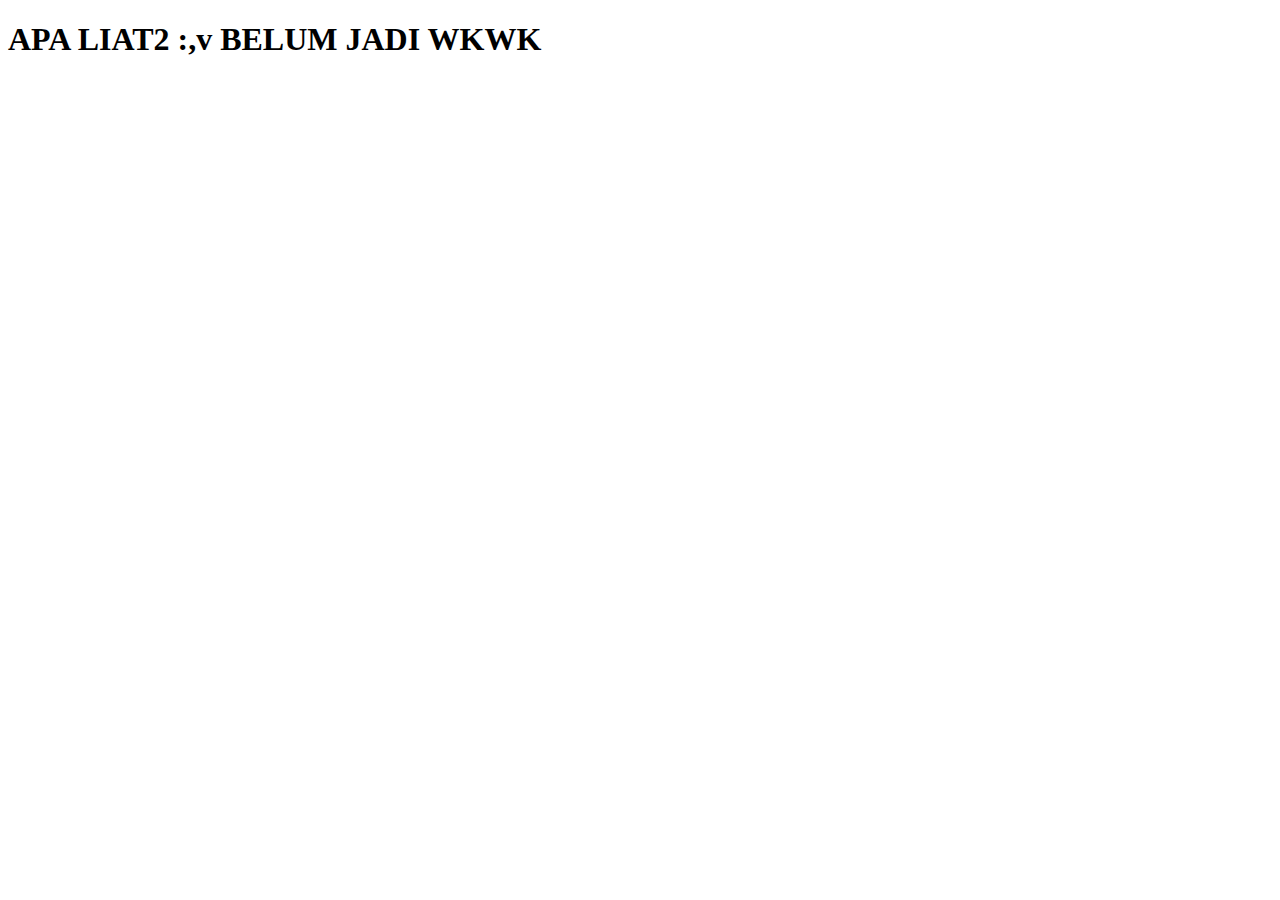
==== konten/about.html @ b5b62a23 "personal web saya" ====
<!DOCTYPE html>
<html lang="en">
  <head>
    <meta charset="UTF-8" />
    <meta http-equiv="X-UA-Compatible" content="IE=edge" />
    <meta name="viewport" content="width=device-width, initial-scale=1.0" />
    <title>About Me</title>
  </head>
  <body>
    <h1>APA LIAT2 :,v BELUM JADI WKWK</h1>
  </body>
</html>
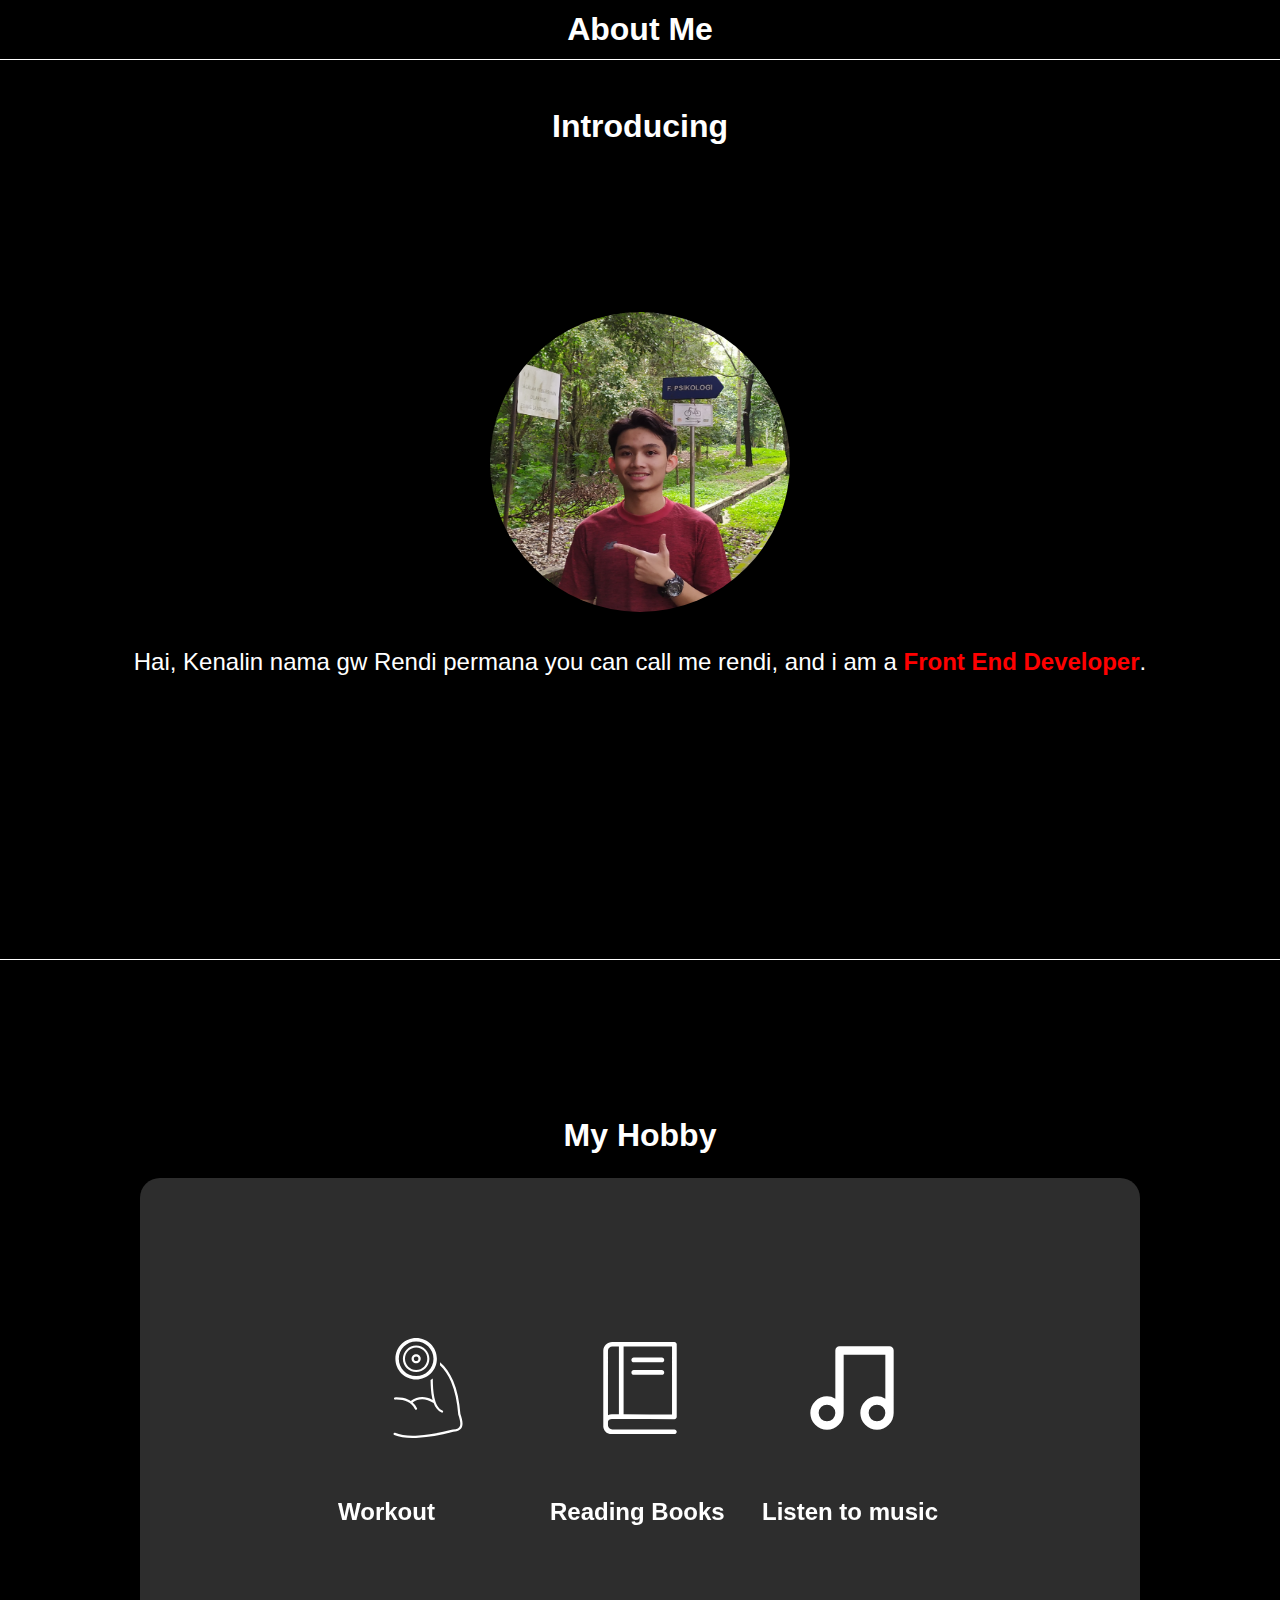
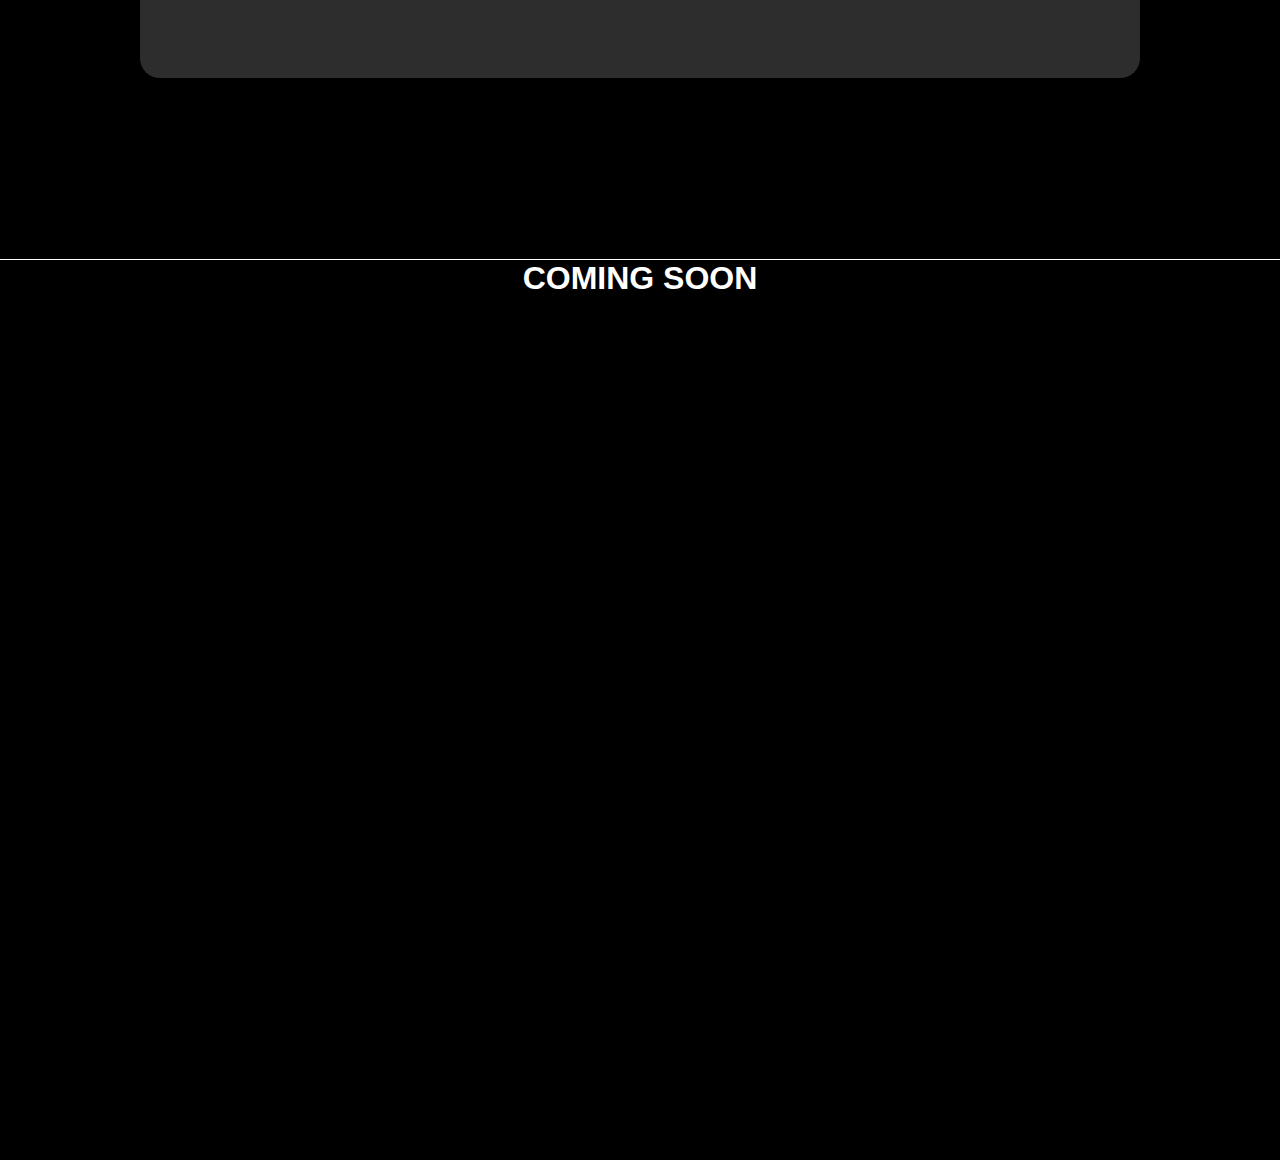
==== commit 6e43199f: "penambahan about" ====
--- a/konten/about.html
+++ b/konten/about.html
@@ -5,8 +5,64 @@
     <meta http-equiv="X-UA-Compatible" content="IE=edge" />
     <meta name="viewport" content="width=device-width, initial-scale=1.0" />
     <title>About Me</title>
+    <link rel="stylesheet" href="konten.css/about.css">
+    <link rel="icon" href="konten.css/logo.png" />
   </head>
   <body>
-    <h1>APA LIAT2 :,v BELUM JADI WKWK</h1>
+    <header>
+      <h1>About Me</h2>
+    </header>
+  
+    <!-- Section introducing start -->
+     <section>
+         <div class="introducing">
+          <h1>Introducing</h1>
+          <div class="foto">
+            <img src="project-pic/picprofil.jpg">
+          </div>
+          <p>Hai, Kenalin nama gw Rendi permana you can call me rendi, and i am a <span>Front End Developer</span>.</p>
+         </div>
+     </section>
+    <!-- Section introducing end -->
+
+    <!-- Section hobby start -->
+<section>
+  <div class="hobby">
+        <h1>My Hobby</h1>
+    <div class="box-hobby">
+     <div class="isi-hobby">
+        <?xml version="1.0" encoding="utf-8"?>
+        <!-- Uploaded to: SVG Repo, www.svgrepo.com, Generator: SVG Repo Mixer Tools -->
+        <svg fill="#fff" width="100px" height="100px" viewBox="-19.02 0 122.88 122.88" version="1.1" id="Layer_1" xmlns="http://www.w3.org/2000/svg" xmlns:xlink="http://www.w3.org/1999/xlink"  style="enable-background:new 0 0 84.84 122.88" xml:space="preserve">
+        <g>
+        <path d="M60.21,89.08c0.7,0.3,1.03,1.11,0.73,1.82c-0.3,0.7-1.11,1.03-1.82,0.73c-4.63-1.98-7.74-6.1-9.8-11.7 c-4.91-3.04-9.55-4.56-13.93-4.61c-4.16-0.05-8.12,1.23-11.89,3.81c2.2,1.91,4.01,4.28,5.39,7.12c0.34,0.69,0.05,1.52-0.64,1.86 c-0.69,0.34-1.52,0.05-1.86-0.64c-2.04-4.2-5.12-7.2-9.14-9.11c-4.11-1.96-9.24-2.8-15.27-2.63c-0.76,0.02-1.4-0.58-1.42-1.35 c-0.02-0.77,0.58-1.4,1.35-1.42c6.48-0.18,12.02,0.74,16.53,2.89c0.96,0.46,1.87,0.97,2.74,1.53c4.47-3.26,9.22-4.88,14.23-4.83 c4.08,0.05,8.31,1.21,12.7,3.5c-0.21-0.8-0.4-1.61-0.58-2.45c-1.34-6.35-1.85-13.91-1.96-22.05c0.96-0.57,1.88-1.21,2.75-1.9 c0.05,8.69,0.52,16.75,1.93,23.39C51.93,80.98,54.94,86.82,60.21,89.08L60.21,89.08L60.21,89.08z M27.85,19.88 c1.55,0,2.96,0.63,3.97,1.65c1.02,1.02,1.65,2.42,1.65,3.97c0,1.55-0.63,2.96-1.65,3.97c-1.02,1.02-2.42,1.65-3.97,1.65 c-1.55,0-2.96-0.63-3.97-1.65c-1.02-1.02-1.65-2.42-1.65-3.97c0-1.55,0.63-2.96,1.65-3.97C24.89,20.51,26.3,19.88,27.85,19.88 L27.85,19.88z M27.85,9.21c4.5,0,8.57,1.82,11.52,4.77c2.95,2.95,4.77,7.02,4.77,11.52c0,4.5-1.82,8.57-4.77,11.52 c-2.95,2.95-7.02,4.77-11.52,4.77s-8.57-1.82-11.52-4.77c-2.95-2.95-4.77-7.02-4.77-11.52c0-4.5,1.82-8.57,4.77-11.52 S23.35,9.21,27.85,9.21L27.85,9.21z M37.53,15.82c-2.48-2.48-5.9-4.01-9.68-4.01c-3.78,0-7.2,1.53-9.68,4.01 c-2.48,2.48-4.01,5.9-4.01,9.68c0,3.78,1.53,7.2,4.01,9.68c2.48,2.48,5.9,4.01,9.68,4.01c3.78,0,7.2-1.53,9.68-4.01 c2.48-2.48,4.01-5.9,4.01-9.68C41.54,21.72,40.01,18.3,37.53,15.82L37.53,15.82z M27.85,0c14.08,0,25.5,11.42,25.5,25.5 c0,14.08-11.42,25.5-25.5,25.5S2.35,39.59,2.35,25.5c0-7.04,2.86-13.42,7.47-18.03C14.43,2.85,20.81,0,27.85,0L27.85,0z M49.16,25.5c0-11.77-9.54-21.31-21.31-21.31c-5.88,0-11.21,2.38-15.07,6.24c-3.86,3.86-6.24,9.18-6.24,15.07 c0,11.77,9.54,21.31,21.31,21.31S49.16,37.27,49.16,25.5L49.16,25.5z M29.85,23.5c-0.51-0.51-1.22-0.83-2-0.83s-1.49,0.32-2,0.83 c-0.51,0.51-0.83,1.22-0.83,2c0,0.78,0.32,1.49,0.83,2c0.51,0.51,1.22,0.83,2,0.83s1.49-0.32,2-0.83c0.51-0.51,0.83-1.22,0.83-2 C30.68,24.72,30.37,24.01,29.85,23.5L29.85,23.5z M57.19,29.9c6.92,5.86,12.21,13.55,16.14,22.76c4.89,11.46,7.69,25.25,8.94,40.75 c2.2,6.3,3.22,11.4,2.15,15.12c-1.16,4.03-4.5,6.35-10.99,6.72c-16.08,4.09-30.36,6.65-42.5,7.4c-12.28,0.76-22.41-0.33-30.06-3.54 c-0.71-0.29-1.04-1.11-0.75-1.81c0.29-0.71,1.11-1.04,1.81-0.75c7.26,3.04,16.97,4.07,28.84,3.33c11.97-0.74,26.11-3.28,42.09-7.35 l0,0c0.09-0.02,0.18-0.04,0.28-0.04c5.19-0.26,7.8-1.9,8.62-4.72c0.89-3.11-0.09-7.71-2.13-13.53c-0.06-0.14-0.1-0.29-0.11-0.44 c-1.22-15.28-3.95-28.85-8.74-40.05c-3.43-8.04-7.92-14.86-13.67-20.22c0.08-0.78,0.12-1.57,0.12-2.38 C57.22,30.73,57.21,30.31,57.19,29.9L57.19,29.9z"/>
+        </g>
+        </svg>
+        <p>Workout</p>
+     </div>
+
+     <div class="isi-hobby">
+        <?xml version="1.0" encoding="utf-8"?>
+        <!-- Uploaded to: SVG Repo, www.svgrepo.com, Generator: SVG Repo Mixer Tools -->
+        <svg fill="#fff" width="100px" height="100px" viewBox="0 0 32 32" version="1.1" xmlns="http://www.w3.org/2000/svg">
+        <title>book</title>
+        <path d="M27.75 2c-0-0.414-0.336-0.75-0.75-0.75h-19.8c-0.028-0.001-0.061-0.002-0.094-0.002-1.541 0-2.797 1.22-2.856 2.746l-0 0.005v24.389c0.113 1.331 1.221 2.367 2.572 2.367 0.063 0 0.125-0.002 0.187-0.007l-0.008 0h20c0.414 0 0.75-0.336 0.75-0.75s-0.336-0.75-0.75-0.75v0h-19.8c-0.023 0.001-0.050 0.002-0.077 0.002-0.717 0-1.306-0.547-1.373-1.247l-0-0.006v-1.223c0-0.459 0.584-0.861 1.248-0.861l20.002 0.057c0 0 0.001 0 0.001 0 0.207 0 0.394-0.084 0.529-0.22l0-0c0.017-0.017 0.025-0.041 0.040-0.060 0.047-0.051 0.087-0.11 0.118-0.173l0.002-0.004c0.016-0.049 0.029-0.105 0.034-0.164l0-0.003c0.011-0.035 0.020-0.077 0.025-0.121l0-0.003v-0.002zM26.25 24.471l-15.5-0.044v-21.677h15.5zM5.75 24.686v-20.686c0.067-0.705 0.657-1.252 1.374-1.252 0.027 0 0.054 0.001 0.080 0.002l-0.004-0h2.050v21.672l-2.25-0.006c-0.453 0.002-0.883 0.101-1.269 0.278l0.019-0.008zM14 7.75h9c0.414 0 0.75-0.336 0.75-0.75s-0.336-0.75-0.75-0.75v0h-9c-0.414 0-0.75 0.336-0.75 0.75s0.336 0.75 0.75 0.75v0zM23 10.25h-9c-0.414 0-0.75 0.336-0.75 0.75s0.336 0.75 0.75 0.75v0h9c0.414 0 0.75-0.336 0.75-0.75s-0.336-0.75-0.75-0.75v0z"></path>
+        </svg>
+        <p>Reading Books</p>
+     </div>
+
+     <div class="isi-hobby">
+        <?xml version="1.0" encoding="utf-8"?><!-- Uploaded to: SVG Repo, www.svgrepo.com, Generator: SVG Repo Mixer Tools -->
+        <svg fill="#fff" width="100px" height="100px" viewBox="0 0 24 24" xmlns="http://www.w3.org/2000/svg"><path d="M22,18V3a1,1,0,0,0-1-1H9A1,1,0,0,0,8,3V14.556A3.959,3.959,0,0,0,6,14a4,4,0,1,0,4,4V4H20V14.556A3.959,3.959,0,0,0,18,14a4,4,0,1,0,4,4ZM6,20a2,2,0,1,1,2-2A2,2,0,0,1,6,20Zm10-2a2,2,0,1,1,2,2A2,2,0,0,1,16,18Z"/></svg>
+        <p>Listen to music</p>
+     </div>
+    </div>
+  </div>
+</section>
+
+     <section>
+         <div class="skills">
+         <h1>COMING SOON</h1>
+     </section>
   </body>
 </html>
--- a/konten/konten.css/about.css
+++ b/konten/konten.css/about.css
@@ -0,0 +1,161 @@
+* {
+  margin: 0;
+  padding: 0;
+  font-family: poppins, sans-serif;
+  box-sizing: border-box;
+}
+
+body {
+  font-family: poppins, sans-serif;
+}
+
+header {
+  width: 100%;
+  height: 60px;
+  display: flex;
+  justify-content: center;
+  align-items: center;
+  background-color: #000;
+  border-bottom: 1px solid #fff;
+}
+
+header h1 {
+  color: #fff;
+}
+
+/* introducing start */
+section .introducing {
+  background-color: #000;
+  width: 100%;
+  min-height: 100vh;
+  display: flex;
+  justify-content: center;
+  align-items: center;
+  color: #fff;
+  flex-direction: column;
+  border-bottom: 1px solid #fff;
+}
+
+section .introducing h1 {
+  position: absolute;
+  top: 12%;
+  font-size: 2rem;
+  font-weight: bold;
+}
+
+section .introducing img {
+  width: 300px;
+  height: 300px;
+  border-radius: 50%;
+}
+
+section .introducing p {
+  font-size: 1.5rem;
+  font-weight: 500;
+  padding: 2rem;
+}
+
+section .introducing p span {
+  color: red;
+  font-weight: bold;
+}
+/* introducing end */
+
+/* hobby start */
+section .hobby {
+  background-color: #000;
+  width: 100%;
+  min-height: 100vh;
+  display: flex;
+  justify-content: center;
+  align-items: center;
+  flex-direction: column;
+  color: #fff;
+  border-bottom: 1px solid #fff;
+}
+
+section .hobby h1 {
+  position: relative;
+  bottom: 1.5rem;
+  font-size: 2rem;
+  font-weight: bold;
+}
+
+section .hobby .box-hobby {
+  width: 1000px;
+  height: 500px;
+  background: rgb(150, 150, 150, 0.3);
+  backdrop-filter: blur(5px);
+  border-radius: 20px;
+  display: flex;
+  justify-content: center;
+  align-items: center;
+}
+
+section .hobby .box-hobby svg {
+  color: #fff;
+  margin: 3.5rem;
+}
+
+section .hobby .box-hobby p {
+  font-size: 1.5rem;
+  font-weight: bold;
+  margin-left: 1rem;
+  margin-bottom: 3rem;
+}
+
+/* hobby end */
+
+/* skill start */
+section .skills {
+  background-color: #000;
+  width: 100%;
+  min-height: 100vh;
+  display: flex;
+  justify-content: center;
+  color: #fff;
+}
+/* skill end */
+
+/* media kueri */
+@media (max-width: 768px) {
+  html {
+    font-size: 75%;
+  }
+  /* introducing start */
+
+  section .introducing h1 {
+    padding-top: 1rem;
+  }
+  section .introducing .foto img {
+    width: 200px;
+    height: 200px;
+  }
+  /* introducing end */
+
+  /* hobby start */
+
+  section .hobby .box-hobby {
+    width: 90%;
+    height: 400px;
+    display: flex;
+    justify-content: center;
+    align-items: center;
+    flex-direction: column;
+  }
+
+  section .hobby .isi-hobby {
+    display: flex;
+    align-items: center;
+  }
+
+  section .hobby .box-hobby svg {
+    width: 40px;
+    height: 40px;
+  }
+
+  section .hobby .box-hobby P {
+    margin-top: 2rem;
+  }
+  /* hobby end */
+}
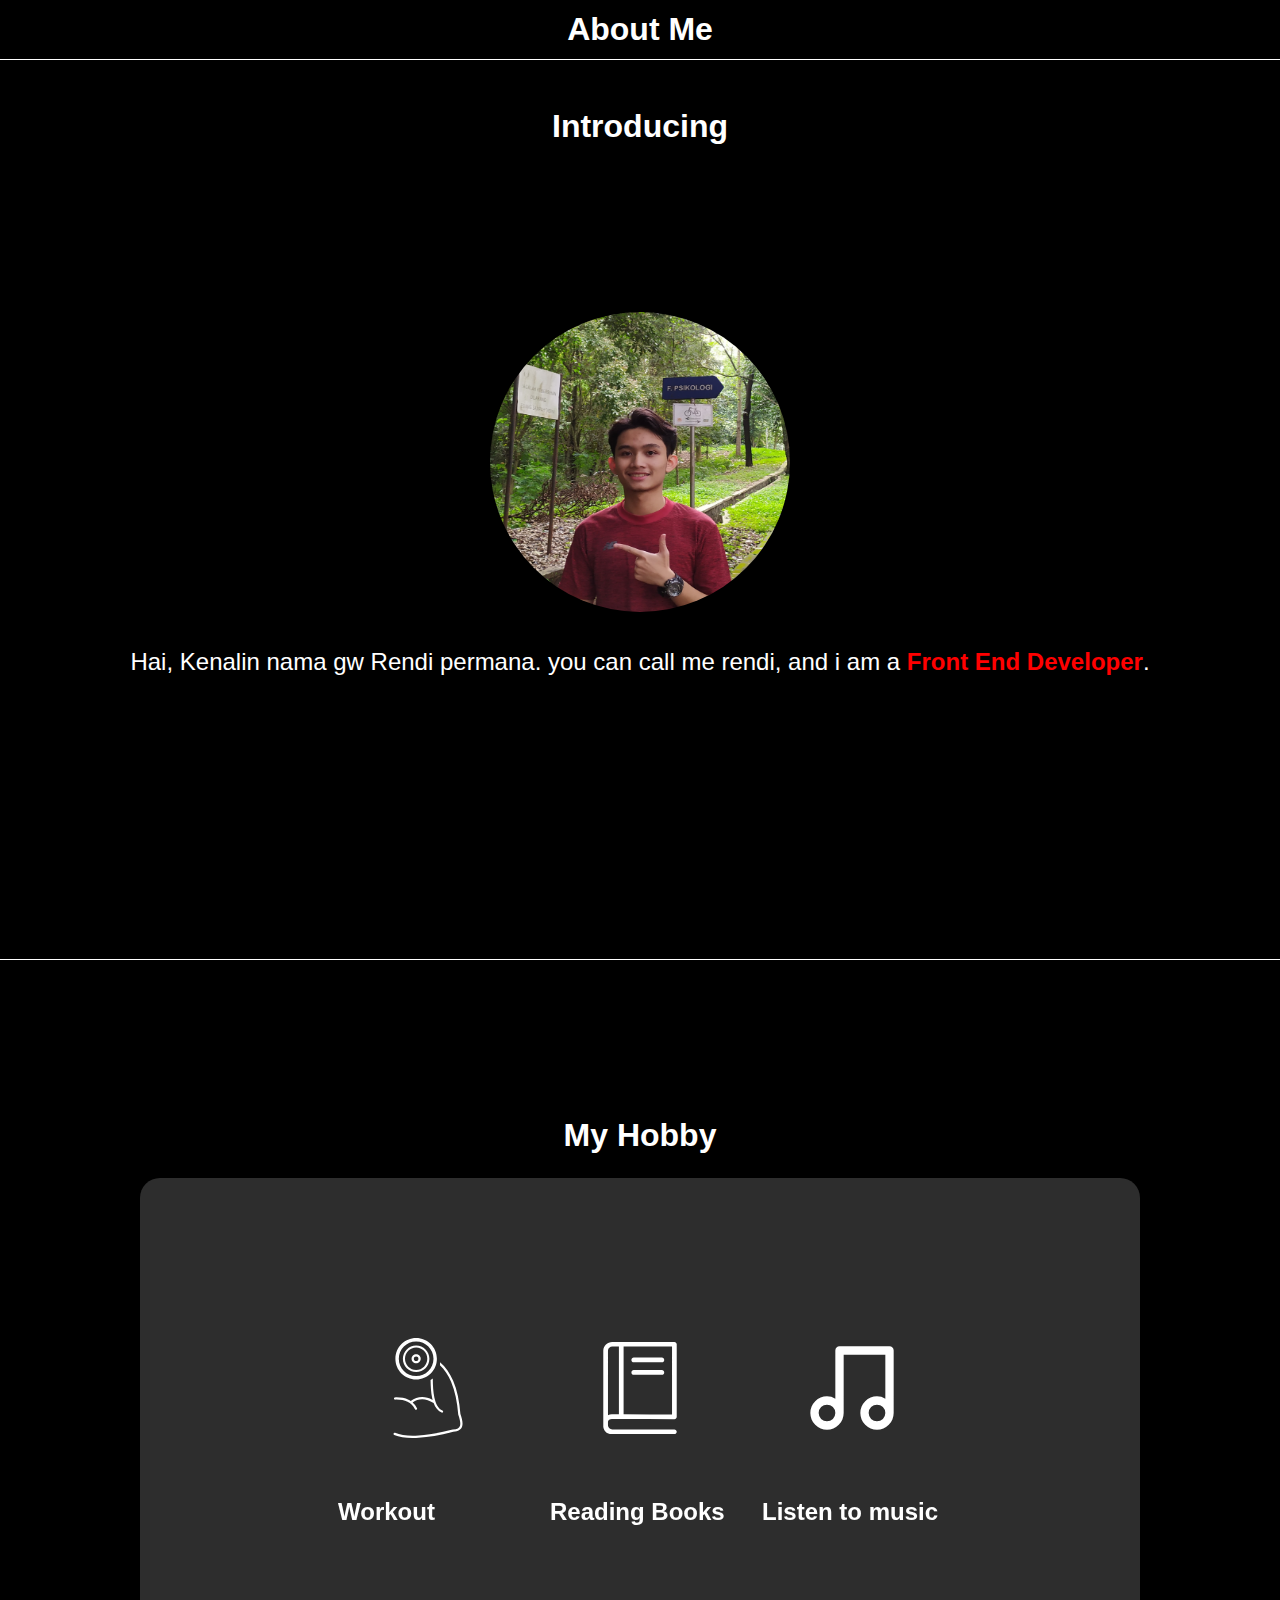
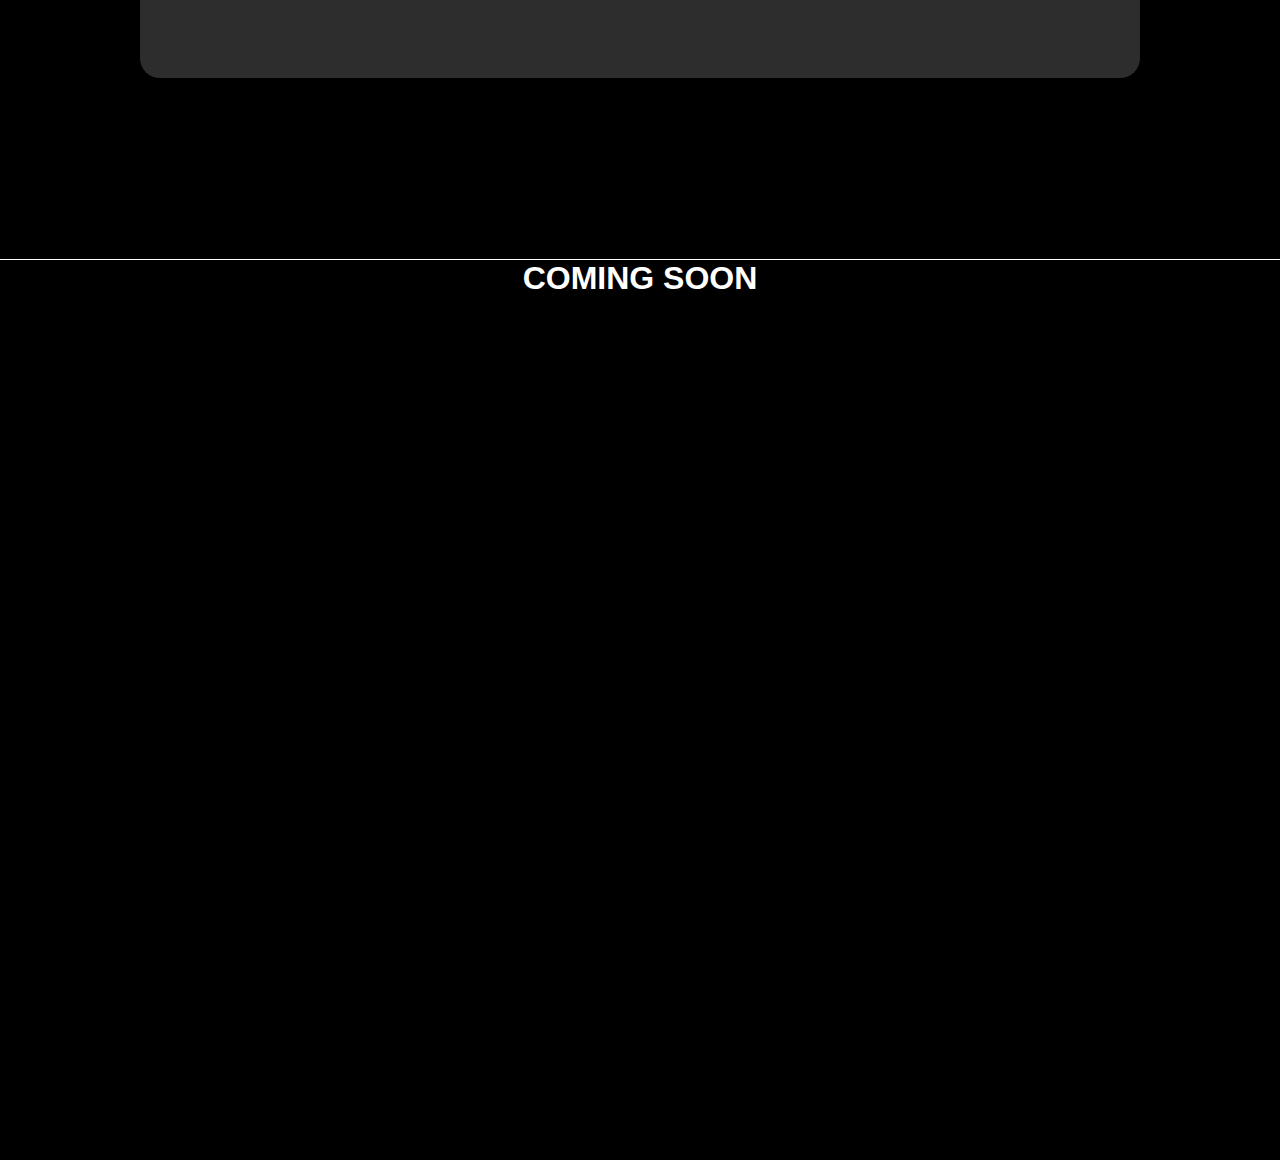
==== commit c9f98470: "perbaikan position" ====
--- a/konten/about.html
+++ b/konten/about.html
@@ -20,7 +20,7 @@
           <div class="foto">
             <img src="project-pic/picprofil.jpg">
           </div>
-          <p>Hai, Kenalin nama gw Rendi permana you can call me rendi, and i am a <span>Front End Developer</span>.</p>
+          <p>Hai, Kenalin nama gw Rendi permana. you can call me rendi, and i am a <span>Front End Developer</span>.</p>
          </div>
      </section>
     <!-- Section introducing end -->
--- a/konten/konten.css/about.css
+++ b/konten/konten.css/about.css
@@ -130,14 +130,20 @@
   section .introducing .foto img {
     width: 200px;
     height: 200px;
+    margin-bottom: 2rem;
   }
   /* introducing end */
 
   /* hobby start */
+  section .hobby h1 {
+    font-size: 2rem;
+    font-weight: bold;
+    margin-bottom: 2rem;
+  }
 
   section .hobby .box-hobby {
     width: 90%;
-    height: 400px;
+    height: 450px;
     display: flex;
     justify-content: center;
     align-items: center;
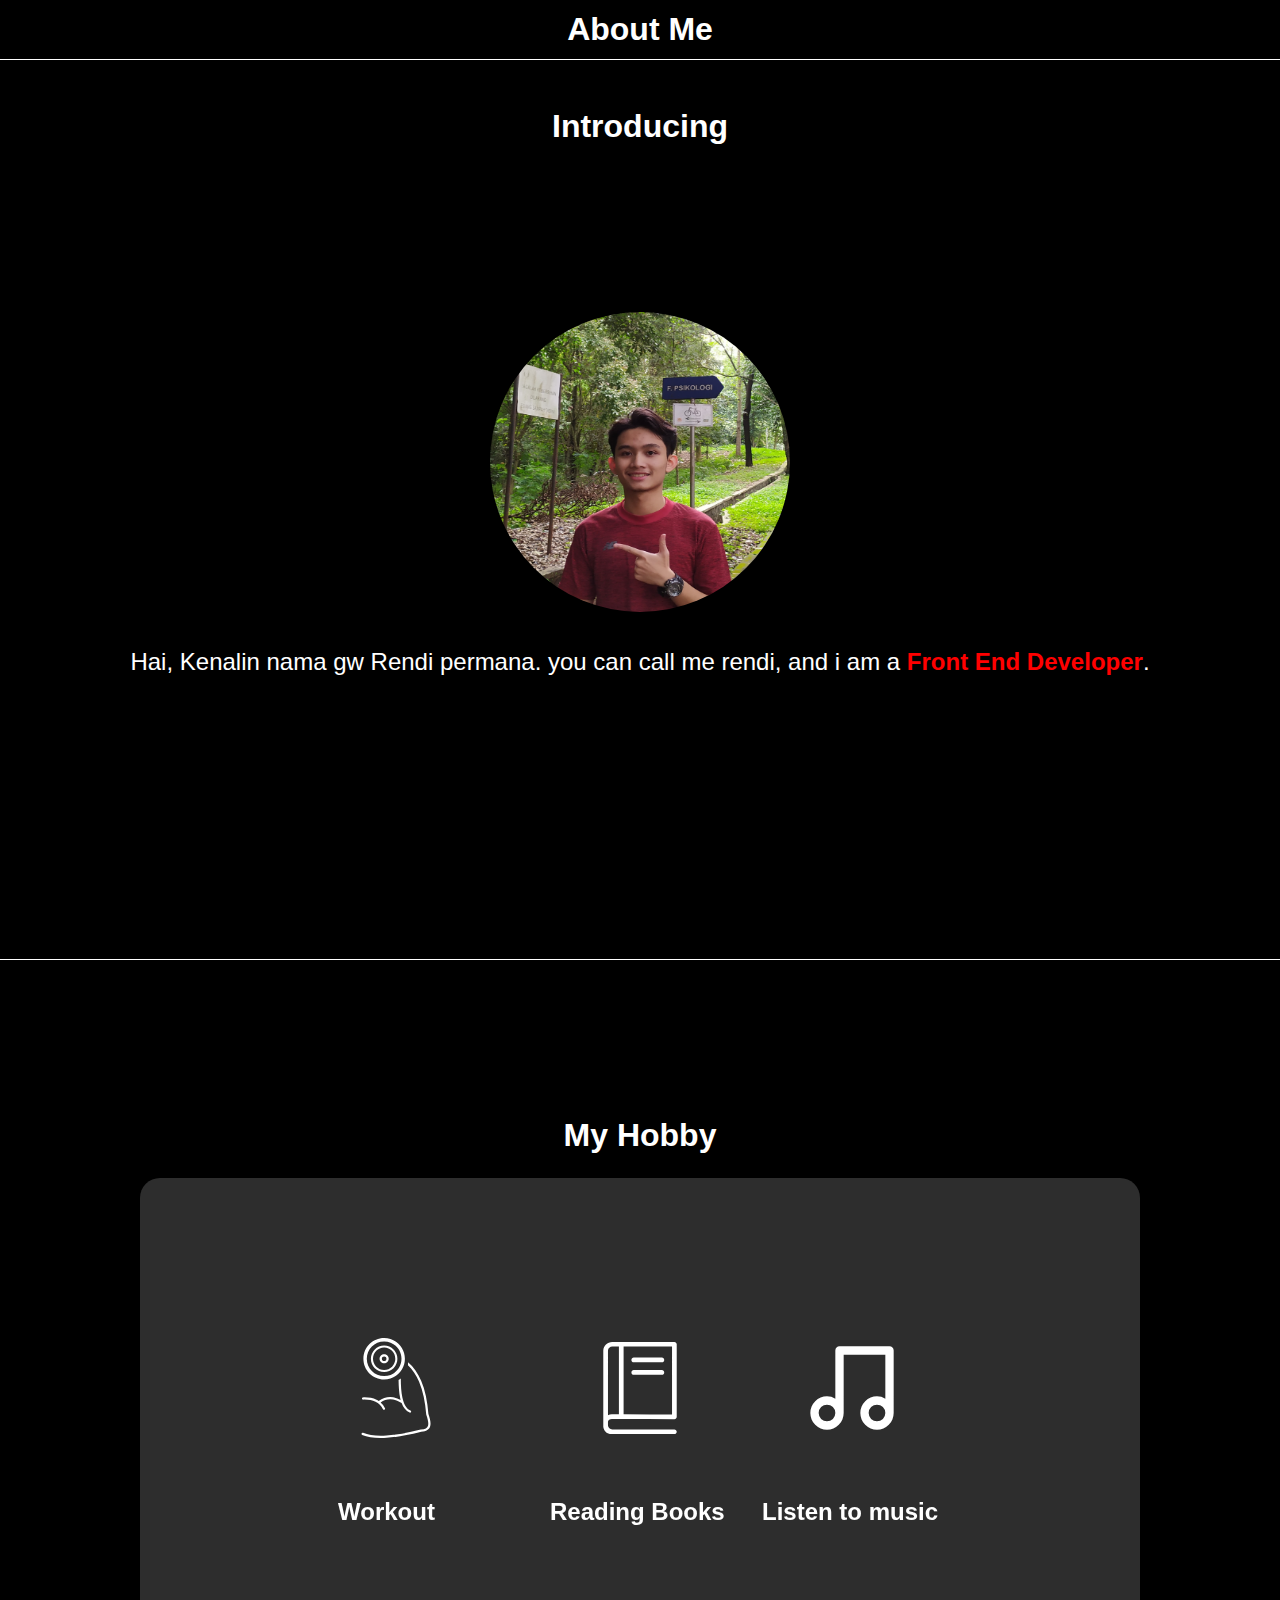
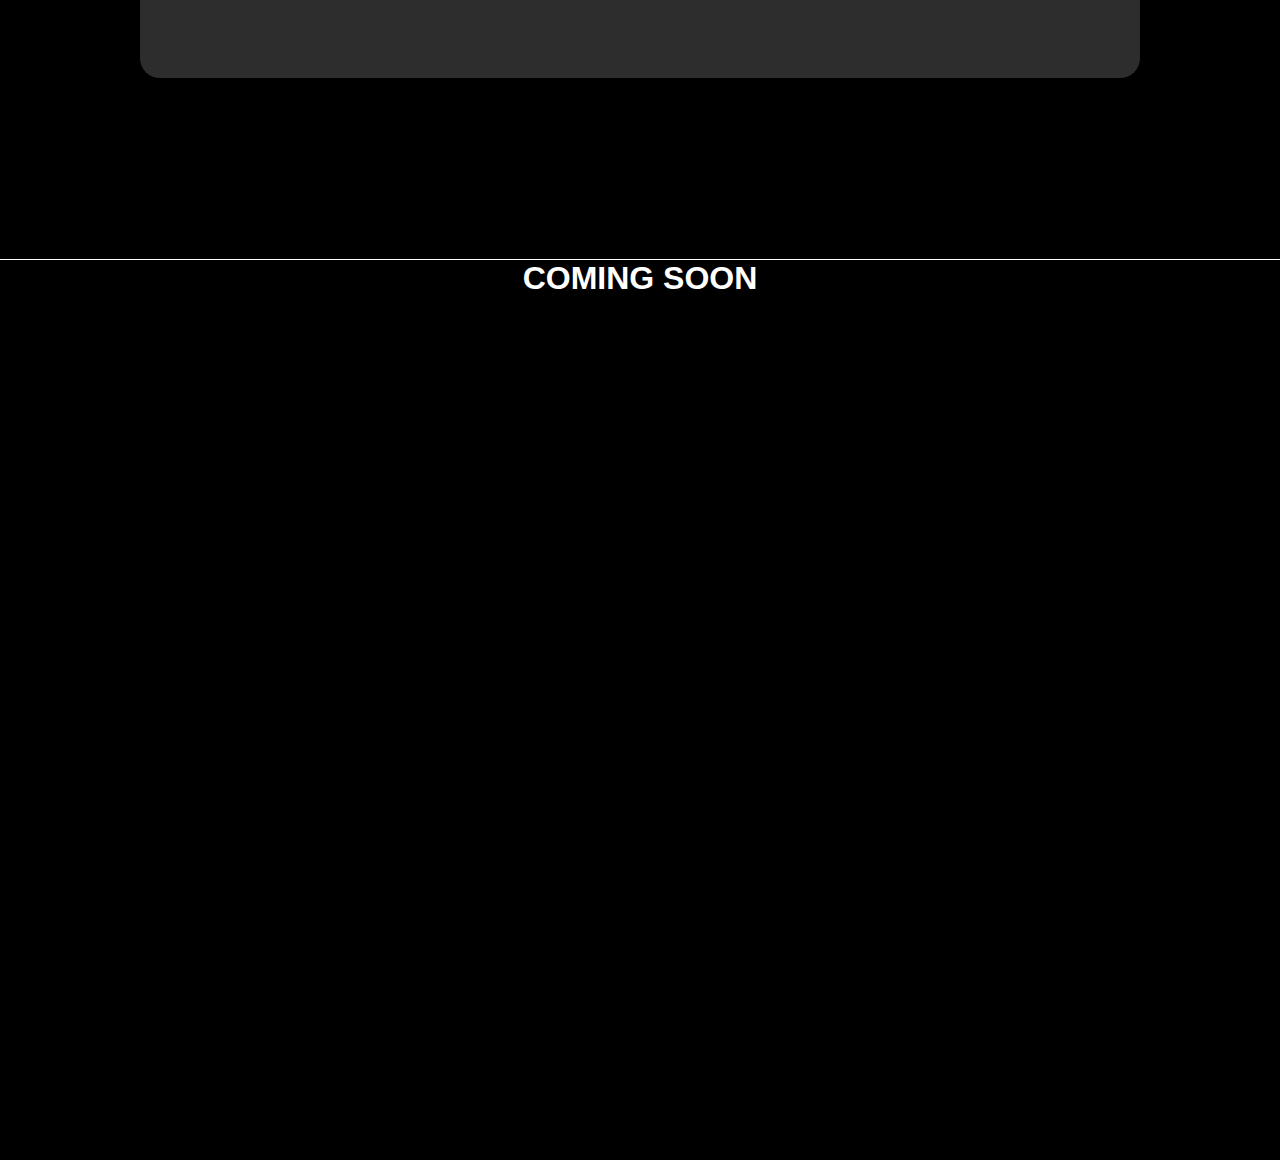
==== commit 6a7fd5bc: "perbaikan posisi icon" ====
--- a/konten/about.html
+++ b/konten/about.html
@@ -33,7 +33,7 @@
      <div class="isi-hobby">
         <?xml version="1.0" encoding="utf-8"?>
         <!-- Uploaded to: SVG Repo, www.svgrepo.com, Generator: SVG Repo Mixer Tools -->
-        <svg fill="#fff" width="100px" height="100px" viewBox="-19.02 0 122.88 122.88" version="1.1" id="Layer_1" xmlns="http://www.w3.org/2000/svg" xmlns:xlink="http://www.w3.org/1999/xlink"  style="enable-background:new 0 0 84.84 122.88" xml:space="preserve">
+        <svg fill="#fff" width="100px" height="100px" viewBox="-19.02 0 122.88 122.88" version="1.1" class="wo" id="Layer_1" xmlns="http://www.w3.org/2000/svg" xmlns:xlink="http://www.w3.org/1999/xlink"  style="enable-background:new 0 0 84.84 122.88" xml:space="preserve">
         <g>
         <path d="M60.21,89.08c0.7,0.3,1.03,1.11,0.73,1.82c-0.3,0.7-1.11,1.03-1.82,0.73c-4.63-1.98-7.74-6.1-9.8-11.7 c-4.91-3.04-9.55-4.56-13.93-4.61c-4.16-0.05-8.12,1.23-11.89,3.81c2.2,1.91,4.01,4.28,5.39,7.12c0.34,0.69,0.05,1.52-0.64,1.86 c-0.69,0.34-1.52,0.05-1.86-0.64c-2.04-4.2-5.12-7.2-9.14-9.11c-4.11-1.96-9.24-2.8-15.27-2.63c-0.76,0.02-1.4-0.58-1.42-1.35 c-0.02-0.77,0.58-1.4,1.35-1.42c6.48-0.18,12.02,0.74,16.53,2.89c0.96,0.46,1.87,0.97,2.74,1.53c4.47-3.26,9.22-4.88,14.23-4.83 c4.08,0.05,8.31,1.21,12.7,3.5c-0.21-0.8-0.4-1.61-0.58-2.45c-1.34-6.35-1.85-13.91-1.96-22.05c0.96-0.57,1.88-1.21,2.75-1.9 c0.05,8.69,0.52,16.75,1.93,23.39C51.93,80.98,54.94,86.82,60.21,89.08L60.21,89.08L60.21,89.08z M27.85,19.88 c1.55,0,2.96,0.63,3.97,1.65c1.02,1.02,1.65,2.42,1.65,3.97c0,1.55-0.63,2.96-1.65,3.97c-1.02,1.02-2.42,1.65-3.97,1.65 c-1.55,0-2.96-0.63-3.97-1.65c-1.02-1.02-1.65-2.42-1.65-3.97c0-1.55,0.63-2.96,1.65-3.97C24.89,20.51,26.3,19.88,27.85,19.88 L27.85,19.88z M27.85,9.21c4.5,0,8.57,1.82,11.52,4.77c2.95,2.95,4.77,7.02,4.77,11.52c0,4.5-1.82,8.57-4.77,11.52 c-2.95,2.95-7.02,4.77-11.52,4.77s-8.57-1.82-11.52-4.77c-2.95-2.95-4.77-7.02-4.77-11.52c0-4.5,1.82-8.57,4.77-11.52 S23.35,9.21,27.85,9.21L27.85,9.21z M37.53,15.82c-2.48-2.48-5.9-4.01-9.68-4.01c-3.78,0-7.2,1.53-9.68,4.01 c-2.48,2.48-4.01,5.9-4.01,9.68c0,3.78,1.53,7.2,4.01,9.68c2.48,2.48,5.9,4.01,9.68,4.01c3.78,0,7.2-1.53,9.68-4.01 c2.48-2.48,4.01-5.9,4.01-9.68C41.54,21.72,40.01,18.3,37.53,15.82L37.53,15.82z M27.85,0c14.08,0,25.5,11.42,25.5,25.5 c0,14.08-11.42,25.5-25.5,25.5S2.35,39.59,2.35,25.5c0-7.04,2.86-13.42,7.47-18.03C14.43,2.85,20.81,0,27.85,0L27.85,0z M49.16,25.5c0-11.77-9.54-21.31-21.31-21.31c-5.88,0-11.21,2.38-15.07,6.24c-3.86,3.86-6.24,9.18-6.24,15.07 c0,11.77,9.54,21.31,21.31,21.31S49.16,37.27,49.16,25.5L49.16,25.5z M29.85,23.5c-0.51-0.51-1.22-0.83-2-0.83s-1.49,0.32-2,0.83 c-0.51,0.51-0.83,1.22-0.83,2c0,0.78,0.32,1.49,0.83,2c0.51,0.51,1.22,0.83,2,0.83s1.49-0.32,2-0.83c0.51-0.51,0.83-1.22,0.83-2 C30.68,24.72,30.37,24.01,29.85,23.5L29.85,23.5z M57.19,29.9c6.92,5.86,12.21,13.55,16.14,22.76c4.89,11.46,7.69,25.25,8.94,40.75 c2.2,6.3,3.22,11.4,2.15,15.12c-1.16,4.03-4.5,6.35-10.99,6.72c-16.08,4.09-30.36,6.65-42.5,7.4c-12.28,0.76-22.41-0.33-30.06-3.54 c-0.71-0.29-1.04-1.11-0.75-1.81c0.29-0.71,1.11-1.04,1.81-0.75c7.26,3.04,16.97,4.07,28.84,3.33c11.97-0.74,26.11-3.28,42.09-7.35 l0,0c0.09-0.02,0.18-0.04,0.28-0.04c5.19-0.26,7.8-1.9,8.62-4.72c0.89-3.11-0.09-7.71-2.13-13.53c-0.06-0.14-0.1-0.29-0.11-0.44 c-1.22-15.28-3.95-28.85-8.74-40.05c-3.43-8.04-7.92-14.86-13.67-20.22c0.08-0.78,0.12-1.57,0.12-2.38 C57.22,30.73,57.21,30.31,57.19,29.9L57.19,29.9z"/>
         </g>
--- a/konten/konten.css/about.css
+++ b/konten/konten.css/about.css
@@ -47,6 +47,26 @@
   width: 300px;
   height: 300px;
   border-radius: 50%;
+  position: relative;
+  animation-name: geserdikit;
+  animation-duration: 4s;
+  animation-delay: 1s;
+  animation-timing-function: ease;
+}
+
+@keyframes geserdikit {
+  0% {
+    left: 0px;
+  }
+  25% {
+    left: 0px;
+  }
+  50% {
+    left: 55px;
+  }
+  100% {
+    left: 0px;
+  }
 }
 
 section .introducing p {
@@ -95,6 +115,11 @@
 section .hobby .box-hobby svg {
   color: #fff;
   margin: 3.5rem;
+}
+
+.wo {
+  position: relative;
+  right: 2rem;
 }
 
 section .hobby .box-hobby p {
@@ -160,6 +185,11 @@
     height: 40px;
   }
 
+  .wo {
+    position: relative;
+    right: 2rem;
+  }
+
   section .hobby .box-hobby P {
     margin-top: 2rem;
   }
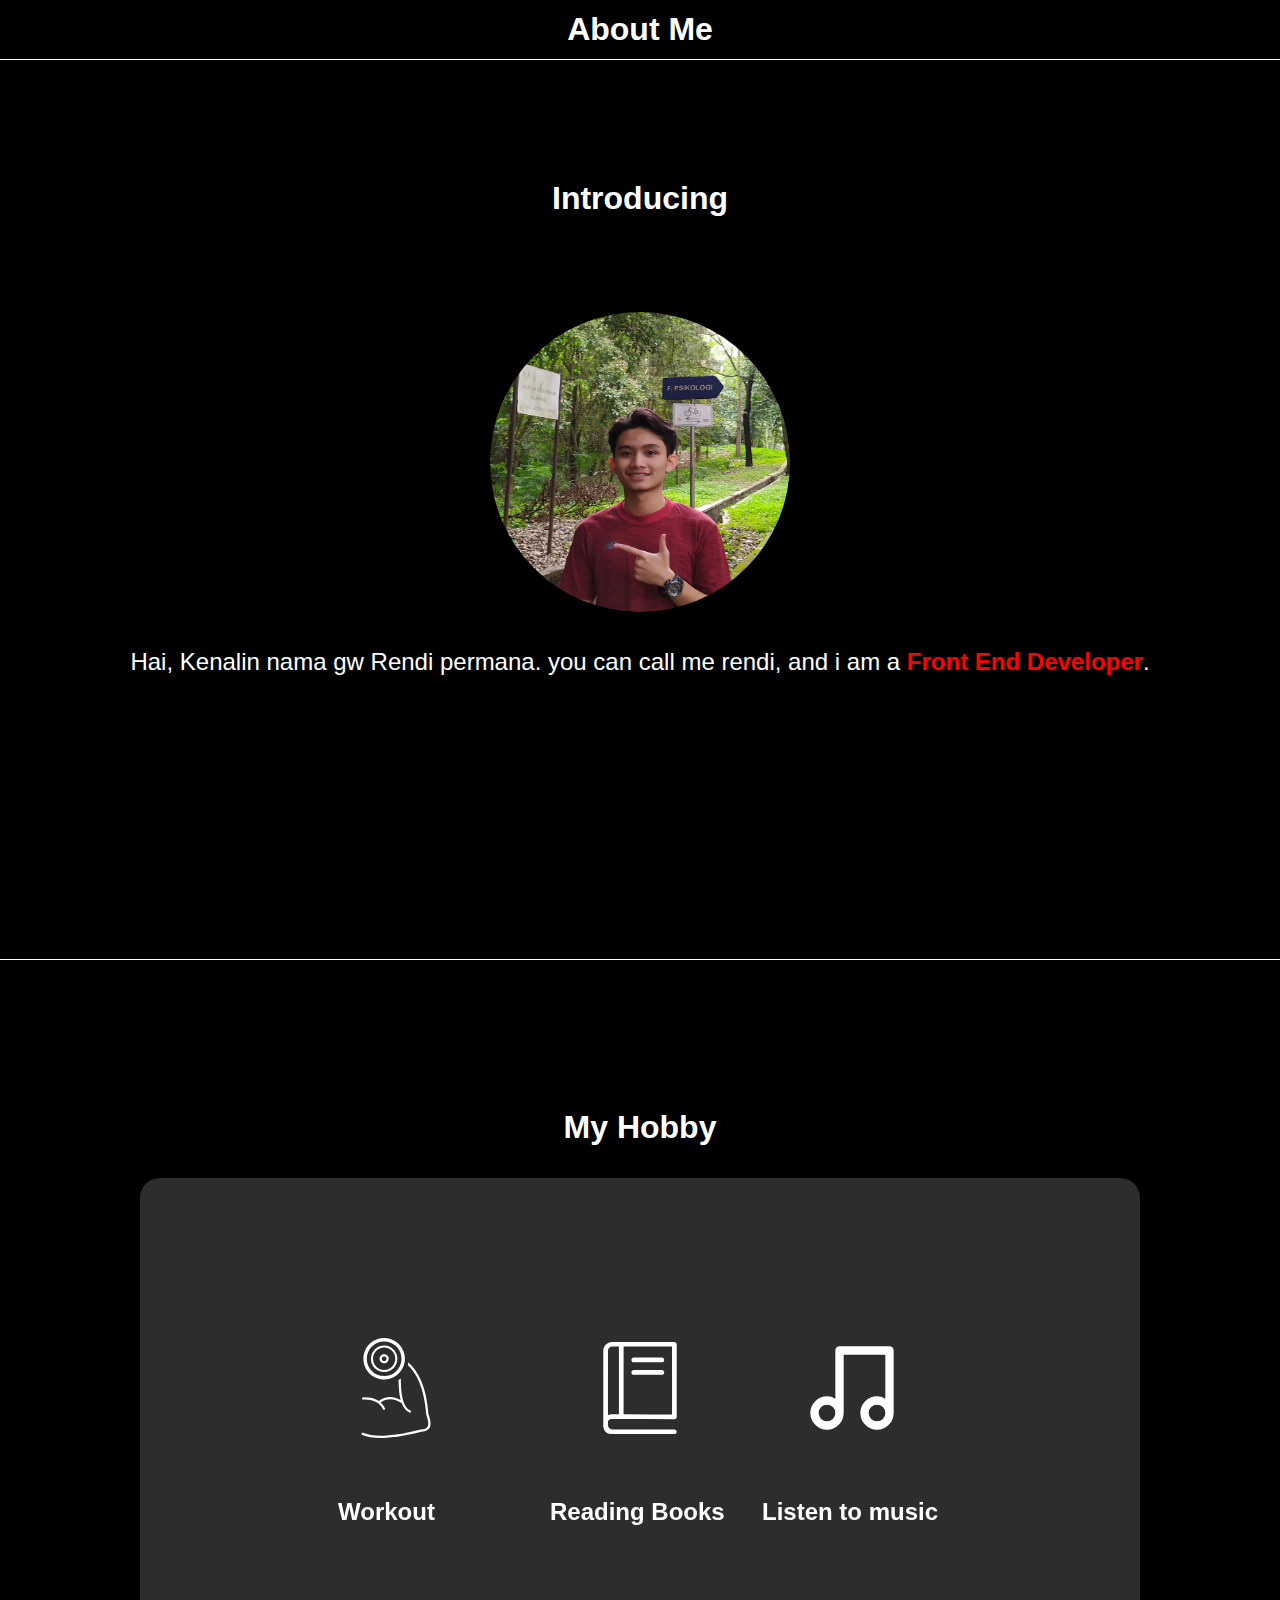
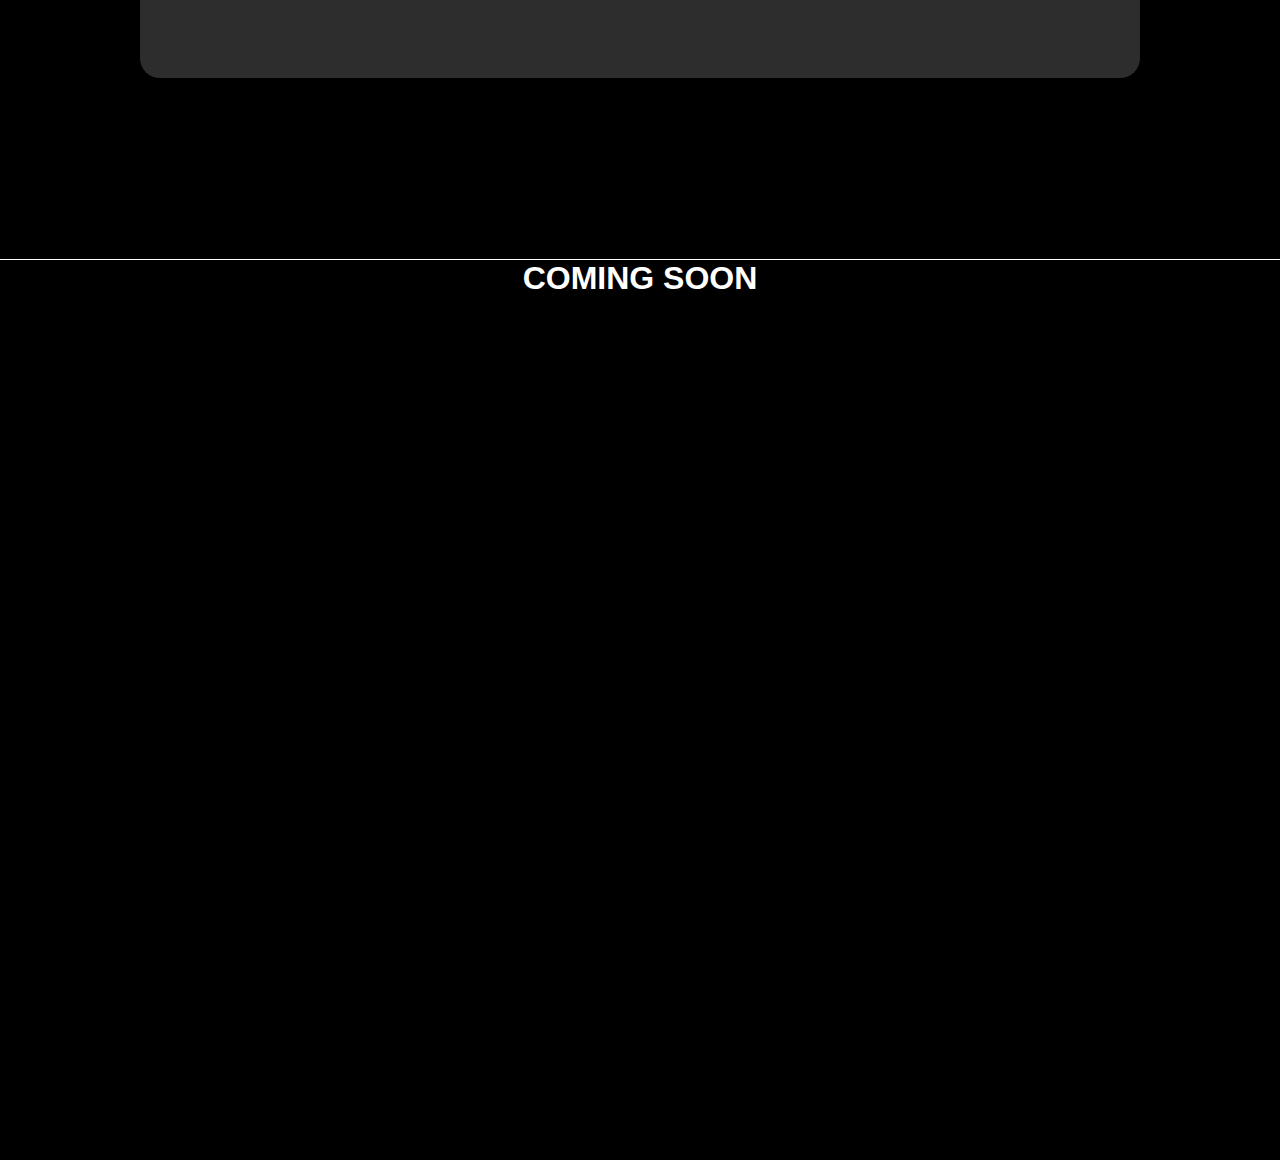
==== commit f4351539: "mengubah sedikit tampilan dan animasi" ====
--- a/konten/about.html
+++ b/konten/about.html
@@ -15,13 +15,13 @@
   
     <!-- Section introducing start -->
      <section>
-         <div class="introducing">
-          <h1>Introducing</h1>
-          <div class="foto">
+          <div class="introducing">
+            <h1>Introducing</h1>
+            <div class="foto">
             <img src="project-pic/picprofil.jpg">
+            </div>
+            <p>Hai, Kenalin nama gw Rendi permana. you can call me rendi, and i am a <span>Front End Developer</span>.</p>
           </div>
-          <p>Hai, Kenalin nama gw Rendi permana. you can call me rendi, and i am a <span>Front End Developer</span>.</p>
-         </div>
      </section>
     <!-- Section introducing end -->
 
--- a/konten/konten.css/about.css
+++ b/konten/konten.css/about.css
@@ -24,6 +24,7 @@
 }
 
 /* introducing start */
+
 section .introducing {
   background-color: #000;
   width: 100%;
@@ -38,9 +39,8 @@
 
 section .introducing h1 {
   position: absolute;
-  top: 12%;
+  top: 20%;
   font-size: 2rem;
-  font-weight: bold;
 }
 
 section .introducing img {
@@ -48,25 +48,6 @@
   height: 300px;
   border-radius: 50%;
   position: relative;
-  animation-name: geserdikit;
-  animation-duration: 4s;
-  animation-delay: 1s;
-  animation-timing-function: ease;
-}
-
-@keyframes geserdikit {
-  0% {
-    left: 0px;
-  }
-  25% {
-    left: 0px;
-  }
-  50% {
-    left: 55px;
-  }
-  100% {
-    left: 0px;
-  }
 }
 
 section .introducing p {
@@ -96,7 +77,7 @@
 
 section .hobby h1 {
   position: relative;
-  bottom: 1.5rem;
+  bottom: 2rem;
   font-size: 2rem;
   font-weight: bold;
 }
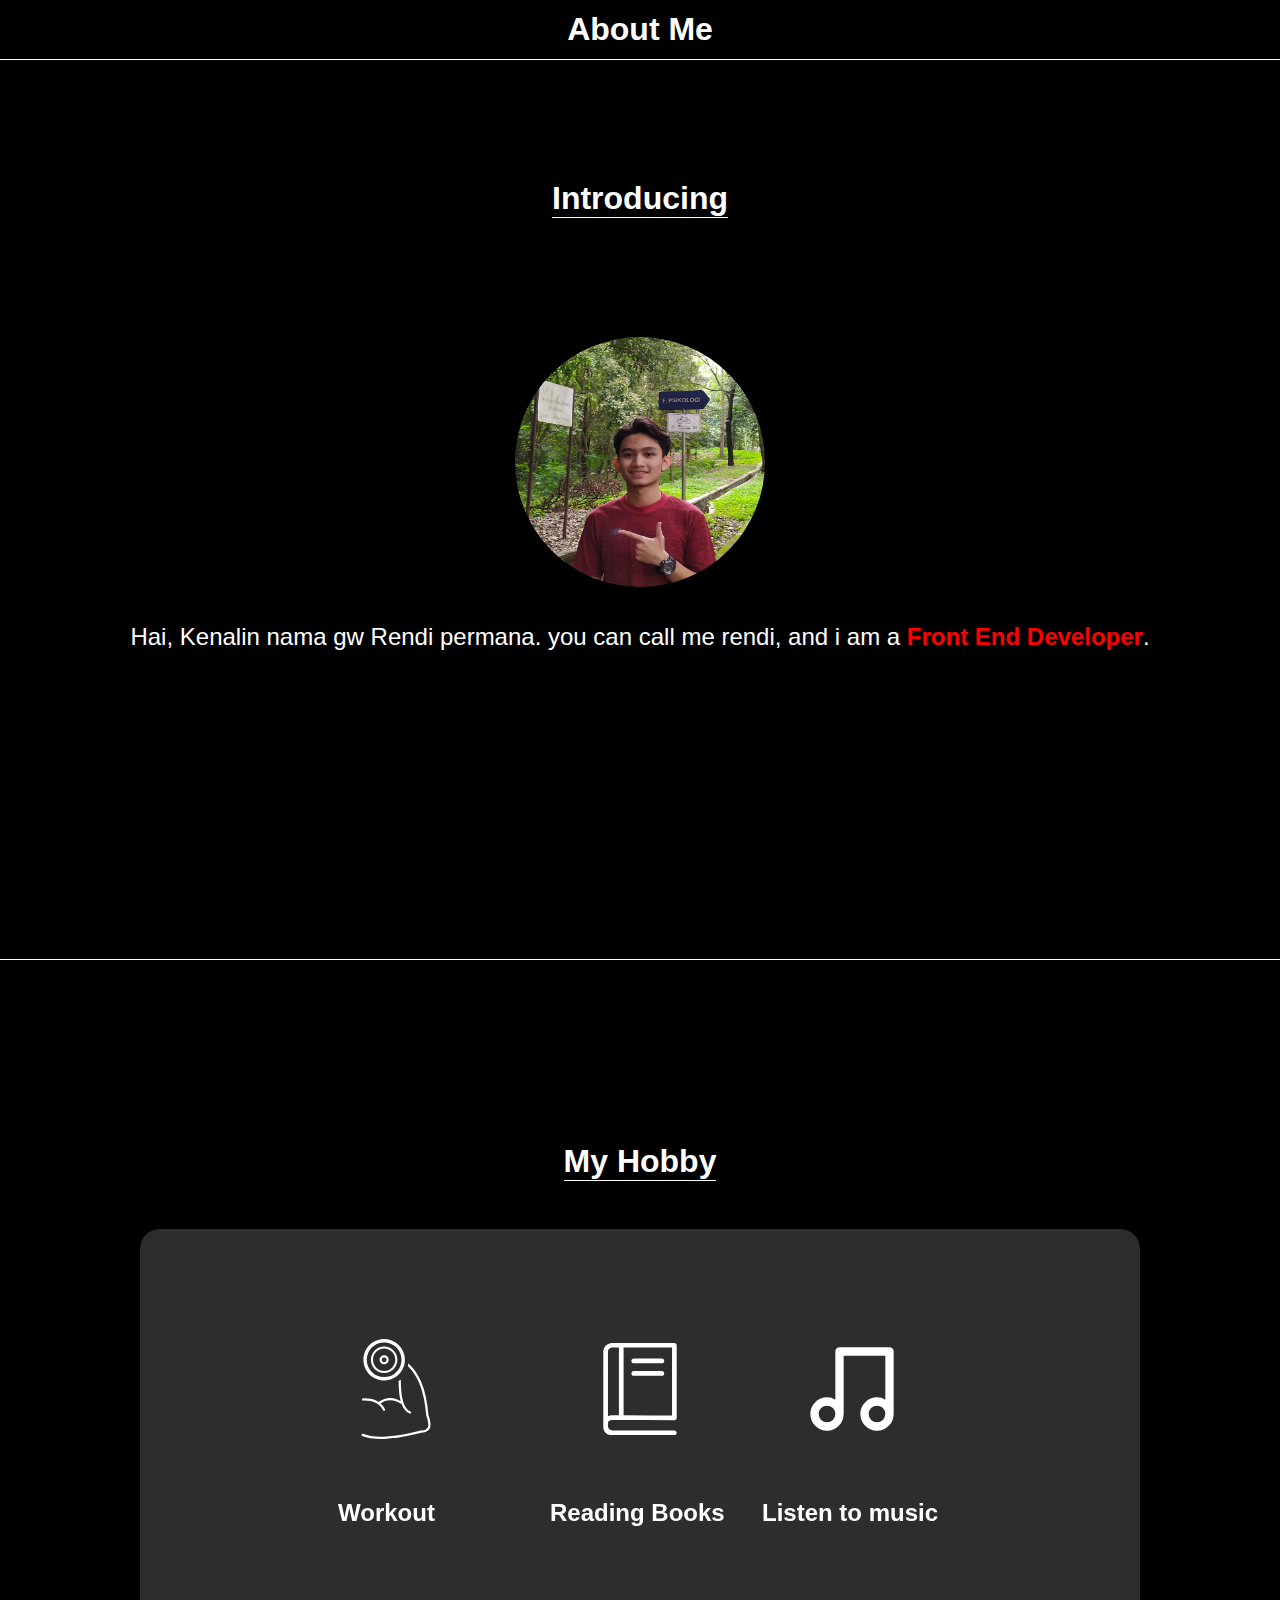
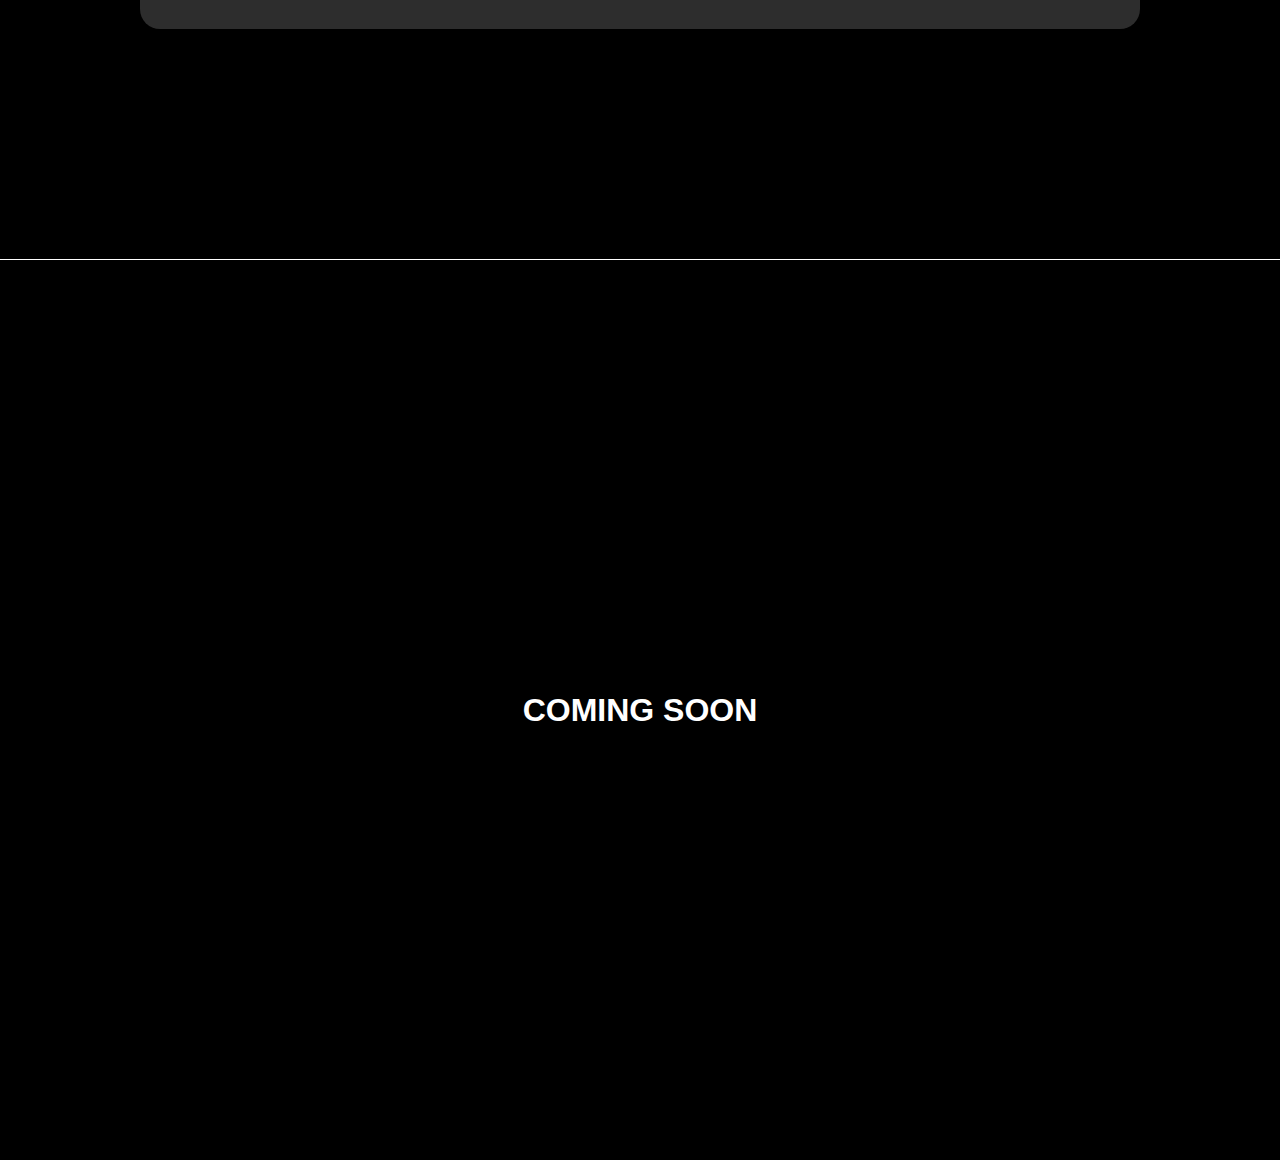
==== commit 3af1e1c0: "pembaruan yang lebih luas" ====
--- a/konten/about.html
+++ b/konten/about.html
@@ -5,64 +5,101 @@
     <meta http-equiv="X-UA-Compatible" content="IE=edge" />
     <meta name="viewport" content="width=device-width, initial-scale=1.0" />
     <title>About Me</title>
-    <link rel="stylesheet" href="konten.css/about.css">
+    <link rel="stylesheet" href="konten.css/about.css" />
     <link rel="icon" href="konten.css/logo.png" />
   </head>
   <body>
     <header>
-      <h1>About Me</h2>
+      <h1>About Me</h1>
     </header>
-  
+
     <!-- Section introducing start -->
-     <section>
-          <div class="introducing">
-            <h1>Introducing</h1>
-            <div class="foto">
-            <img src="project-pic/picprofil.jpg">
-            </div>
-            <p>Hai, Kenalin nama gw Rendi permana. you can call me rendi, and i am a <span>Front End Developer</span>.</p>
-          </div>
-     </section>
+    <section>
+      <div class="introducing">
+        <h1>Introducing</h1>
+        <div class="foto">
+          <img src="project-pic/picprofil.jpg" />
+        </div>
+        <p>
+          Hai, Kenalin nama gw Rendi permana. you can call me rendi, and i am a
+          <span>Front End Developer</span>.
+        </p>
+      </div>
+    </section>
     <!-- Section introducing end -->
 
     <!-- Section hobby start -->
-<section>
-  <div class="hobby">
+    <section>
+      <div class="hobby">
         <h1>My Hobby</h1>
-    <div class="box-hobby">
-     <div class="isi-hobby">
-        <?xml version="1.0" encoding="utf-8"?>
-        <!-- Uploaded to: SVG Repo, www.svgrepo.com, Generator: SVG Repo Mixer Tools -->
-        <svg fill="#fff" width="100px" height="100px" viewBox="-19.02 0 122.88 122.88" version="1.1" class="wo" id="Layer_1" xmlns="http://www.w3.org/2000/svg" xmlns:xlink="http://www.w3.org/1999/xlink"  style="enable-background:new 0 0 84.84 122.88" xml:space="preserve">
-        <g>
-        <path d="M60.21,89.08c0.7,0.3,1.03,1.11,0.73,1.82c-0.3,0.7-1.11,1.03-1.82,0.73c-4.63-1.98-7.74-6.1-9.8-11.7 c-4.91-3.04-9.55-4.56-13.93-4.61c-4.16-0.05-8.12,1.23-11.89,3.81c2.2,1.91,4.01,4.28,5.39,7.12c0.34,0.69,0.05,1.52-0.64,1.86 c-0.69,0.34-1.52,0.05-1.86-0.64c-2.04-4.2-5.12-7.2-9.14-9.11c-4.11-1.96-9.24-2.8-15.27-2.63c-0.76,0.02-1.4-0.58-1.42-1.35 c-0.02-0.77,0.58-1.4,1.35-1.42c6.48-0.18,12.02,0.74,16.53,2.89c0.96,0.46,1.87,0.97,2.74,1.53c4.47-3.26,9.22-4.88,14.23-4.83 c4.08,0.05,8.31,1.21,12.7,3.5c-0.21-0.8-0.4-1.61-0.58-2.45c-1.34-6.35-1.85-13.91-1.96-22.05c0.96-0.57,1.88-1.21,2.75-1.9 c0.05,8.69,0.52,16.75,1.93,23.39C51.93,80.98,54.94,86.82,60.21,89.08L60.21,89.08L60.21,89.08z M27.85,19.88 c1.55,0,2.96,0.63,3.97,1.65c1.02,1.02,1.65,2.42,1.65,3.97c0,1.55-0.63,2.96-1.65,3.97c-1.02,1.02-2.42,1.65-3.97,1.65 c-1.55,0-2.96-0.63-3.97-1.65c-1.02-1.02-1.65-2.42-1.65-3.97c0-1.55,0.63-2.96,1.65-3.97C24.89,20.51,26.3,19.88,27.85,19.88 L27.85,19.88z M27.85,9.21c4.5,0,8.57,1.82,11.52,4.77c2.95,2.95,4.77,7.02,4.77,11.52c0,4.5-1.82,8.57-4.77,11.52 c-2.95,2.95-7.02,4.77-11.52,4.77s-8.57-1.82-11.52-4.77c-2.95-2.95-4.77-7.02-4.77-11.52c0-4.5,1.82-8.57,4.77-11.52 S23.35,9.21,27.85,9.21L27.85,9.21z M37.53,15.82c-2.48-2.48-5.9-4.01-9.68-4.01c-3.78,0-7.2,1.53-9.68,4.01 c-2.48,2.48-4.01,5.9-4.01,9.68c0,3.78,1.53,7.2,4.01,9.68c2.48,2.48,5.9,4.01,9.68,4.01c3.78,0,7.2-1.53,9.68-4.01 c2.48-2.48,4.01-5.9,4.01-9.68C41.54,21.72,40.01,18.3,37.53,15.82L37.53,15.82z M27.85,0c14.08,0,25.5,11.42,25.5,25.5 c0,14.08-11.42,25.5-25.5,25.5S2.35,39.59,2.35,25.5c0-7.04,2.86-13.42,7.47-18.03C14.43,2.85,20.81,0,27.85,0L27.85,0z M49.16,25.5c0-11.77-9.54-21.31-21.31-21.31c-5.88,0-11.21,2.38-15.07,6.24c-3.86,3.86-6.24,9.18-6.24,15.07 c0,11.77,9.54,21.31,21.31,21.31S49.16,37.27,49.16,25.5L49.16,25.5z M29.85,23.5c-0.51-0.51-1.22-0.83-2-0.83s-1.49,0.32-2,0.83 c-0.51,0.51-0.83,1.22-0.83,2c0,0.78,0.32,1.49,0.83,2c0.51,0.51,1.22,0.83,2,0.83s1.49-0.32,2-0.83c0.51-0.51,0.83-1.22,0.83-2 C30.68,24.72,30.37,24.01,29.85,23.5L29.85,23.5z M57.19,29.9c6.92,5.86,12.21,13.55,16.14,22.76c4.89,11.46,7.69,25.25,8.94,40.75 c2.2,6.3,3.22,11.4,2.15,15.12c-1.16,4.03-4.5,6.35-10.99,6.72c-16.08,4.09-30.36,6.65-42.5,7.4c-12.28,0.76-22.41-0.33-30.06-3.54 c-0.71-0.29-1.04-1.11-0.75-1.81c0.29-0.71,1.11-1.04,1.81-0.75c7.26,3.04,16.97,4.07,28.84,3.33c11.97-0.74,26.11-3.28,42.09-7.35 l0,0c0.09-0.02,0.18-0.04,0.28-0.04c5.19-0.26,7.8-1.9,8.62-4.72c0.89-3.11-0.09-7.71-2.13-13.53c-0.06-0.14-0.1-0.29-0.11-0.44 c-1.22-15.28-3.95-28.85-8.74-40.05c-3.43-8.04-7.92-14.86-13.67-20.22c0.08-0.78,0.12-1.57,0.12-2.38 C57.22,30.73,57.21,30.31,57.19,29.9L57.19,29.9z"/>
-        </g>
-        </svg>
-        <p>Workout</p>
-     </div>
+        <div class="box-hobby">
+          <div class="isi-hobby">
+            <?xml version="1.0" encoding="utf-8"?>
+            <!-- Uploaded to: SVG Repo, www.svgrepo.com, Generator: SVG Repo Mixer Tools -->
+            <svg
+              fill="#fff"
+              width="100px"
+              height="100px"
+              viewBox="-19.02 0 122.88 122.88"
+              version="1.1"
+              class="wo"
+              id="Layer_1"
+              xmlns="http://www.w3.org/2000/svg"
+              xmlns:xlink="http://www.w3.org/1999/xlink"
+              style="enable-background: new 0 0 84.84 122.88"
+              xml:space="preserve"
+            >
+              <g>
+                <path
+                  d="M60.21,89.08c0.7,0.3,1.03,1.11,0.73,1.82c-0.3,0.7-1.11,1.03-1.82,0.73c-4.63-1.98-7.74-6.1-9.8-11.7 c-4.91-3.04-9.55-4.56-13.93-4.61c-4.16-0.05-8.12,1.23-11.89,3.81c2.2,1.91,4.01,4.28,5.39,7.12c0.34,0.69,0.05,1.52-0.64,1.86 c-0.69,0.34-1.52,0.05-1.86-0.64c-2.04-4.2-5.12-7.2-9.14-9.11c-4.11-1.96-9.24-2.8-15.27-2.63c-0.76,0.02-1.4-0.58-1.42-1.35 c-0.02-0.77,0.58-1.4,1.35-1.42c6.48-0.18,12.02,0.74,16.53,2.89c0.96,0.46,1.87,0.97,2.74,1.53c4.47-3.26,9.22-4.88,14.23-4.83 c4.08,0.05,8.31,1.21,12.7,3.5c-0.21-0.8-0.4-1.61-0.58-2.45c-1.34-6.35-1.85-13.91-1.96-22.05c0.96-0.57,1.88-1.21,2.75-1.9 c0.05,8.69,0.52,16.75,1.93,23.39C51.93,80.98,54.94,86.82,60.21,89.08L60.21,89.08L60.21,89.08z M27.85,19.88 c1.55,0,2.96,0.63,3.97,1.65c1.02,1.02,1.65,2.42,1.65,3.97c0,1.55-0.63,2.96-1.65,3.97c-1.02,1.02-2.42,1.65-3.97,1.65 c-1.55,0-2.96-0.63-3.97-1.65c-1.02-1.02-1.65-2.42-1.65-3.97c0-1.55,0.63-2.96,1.65-3.97C24.89,20.51,26.3,19.88,27.85,19.88 L27.85,19.88z M27.85,9.21c4.5,0,8.57,1.82,11.52,4.77c2.95,2.95,4.77,7.02,4.77,11.52c0,4.5-1.82,8.57-4.77,11.52 c-2.95,2.95-7.02,4.77-11.52,4.77s-8.57-1.82-11.52-4.77c-2.95-2.95-4.77-7.02-4.77-11.52c0-4.5,1.82-8.57,4.77-11.52 S23.35,9.21,27.85,9.21L27.85,9.21z M37.53,15.82c-2.48-2.48-5.9-4.01-9.68-4.01c-3.78,0-7.2,1.53-9.68,4.01 c-2.48,2.48-4.01,5.9-4.01,9.68c0,3.78,1.53,7.2,4.01,9.68c2.48,2.48,5.9,4.01,9.68,4.01c3.78,0,7.2-1.53,9.68-4.01 c2.48-2.48,4.01-5.9,4.01-9.68C41.54,21.72,40.01,18.3,37.53,15.82L37.53,15.82z M27.85,0c14.08,0,25.5,11.42,25.5,25.5 c0,14.08-11.42,25.5-25.5,25.5S2.35,39.59,2.35,25.5c0-7.04,2.86-13.42,7.47-18.03C14.43,2.85,20.81,0,27.85,0L27.85,0z M49.16,25.5c0-11.77-9.54-21.31-21.31-21.31c-5.88,0-11.21,2.38-15.07,6.24c-3.86,3.86-6.24,9.18-6.24,15.07 c0,11.77,9.54,21.31,21.31,21.31S49.16,37.27,49.16,25.5L49.16,25.5z M29.85,23.5c-0.51-0.51-1.22-0.83-2-0.83s-1.49,0.32-2,0.83 c-0.51,0.51-0.83,1.22-0.83,2c0,0.78,0.32,1.49,0.83,2c0.51,0.51,1.22,0.83,2,0.83s1.49-0.32,2-0.83c0.51-0.51,0.83-1.22,0.83-2 C30.68,24.72,30.37,24.01,29.85,23.5L29.85,23.5z M57.19,29.9c6.92,5.86,12.21,13.55,16.14,22.76c4.89,11.46,7.69,25.25,8.94,40.75 c2.2,6.3,3.22,11.4,2.15,15.12c-1.16,4.03-4.5,6.35-10.99,6.72c-16.08,4.09-30.36,6.65-42.5,7.4c-12.28,0.76-22.41-0.33-30.06-3.54 c-0.71-0.29-1.04-1.11-0.75-1.81c0.29-0.71,1.11-1.04,1.81-0.75c7.26,3.04,16.97,4.07,28.84,3.33c11.97-0.74,26.11-3.28,42.09-7.35 l0,0c0.09-0.02,0.18-0.04,0.28-0.04c5.19-0.26,7.8-1.9,8.62-4.72c0.89-3.11-0.09-7.71-2.13-13.53c-0.06-0.14-0.1-0.29-0.11-0.44 c-1.22-15.28-3.95-28.85-8.74-40.05c-3.43-8.04-7.92-14.86-13.67-20.22c0.08-0.78,0.12-1.57,0.12-2.38 C57.22,30.73,57.21,30.31,57.19,29.9L57.19,29.9z"
+                />
+              </g>
+            </svg>
+            <p>Workout</p>
+          </div>
 
-     <div class="isi-hobby">
-        <?xml version="1.0" encoding="utf-8"?>
-        <!-- Uploaded to: SVG Repo, www.svgrepo.com, Generator: SVG Repo Mixer Tools -->
-        <svg fill="#fff" width="100px" height="100px" viewBox="0 0 32 32" version="1.1" xmlns="http://www.w3.org/2000/svg">
-        <title>book</title>
-        <path d="M27.75 2c-0-0.414-0.336-0.75-0.75-0.75h-19.8c-0.028-0.001-0.061-0.002-0.094-0.002-1.541 0-2.797 1.22-2.856 2.746l-0 0.005v24.389c0.113 1.331 1.221 2.367 2.572 2.367 0.063 0 0.125-0.002 0.187-0.007l-0.008 0h20c0.414 0 0.75-0.336 0.75-0.75s-0.336-0.75-0.75-0.75v0h-19.8c-0.023 0.001-0.050 0.002-0.077 0.002-0.717 0-1.306-0.547-1.373-1.247l-0-0.006v-1.223c0-0.459 0.584-0.861 1.248-0.861l20.002 0.057c0 0 0.001 0 0.001 0 0.207 0 0.394-0.084 0.529-0.22l0-0c0.017-0.017 0.025-0.041 0.040-0.060 0.047-0.051 0.087-0.11 0.118-0.173l0.002-0.004c0.016-0.049 0.029-0.105 0.034-0.164l0-0.003c0.011-0.035 0.020-0.077 0.025-0.121l0-0.003v-0.002zM26.25 24.471l-15.5-0.044v-21.677h15.5zM5.75 24.686v-20.686c0.067-0.705 0.657-1.252 1.374-1.252 0.027 0 0.054 0.001 0.080 0.002l-0.004-0h2.050v21.672l-2.25-0.006c-0.453 0.002-0.883 0.101-1.269 0.278l0.019-0.008zM14 7.75h9c0.414 0 0.75-0.336 0.75-0.75s-0.336-0.75-0.75-0.75v0h-9c-0.414 0-0.75 0.336-0.75 0.75s0.336 0.75 0.75 0.75v0zM23 10.25h-9c-0.414 0-0.75 0.336-0.75 0.75s0.336 0.75 0.75 0.75v0h9c0.414 0 0.75-0.336 0.75-0.75s-0.336-0.75-0.75-0.75v0z"></path>
-        </svg>
-        <p>Reading Books</p>
-     </div>
+          <div class="isi-hobby">
+            <?xml version="1.0" encoding="utf-8"?>
+            <!-- Uploaded to: SVG Repo, www.svgrepo.com, Generator: SVG Repo Mixer Tools -->
+            <svg
+              fill="#fff"
+              width="100px"
+              height="100px"
+              viewBox="0 0 32 32"
+              version="1.1"
+              xmlns="http://www.w3.org/2000/svg"
+            >
+              <title>book</title>
+              <path
+                d="M27.75 2c-0-0.414-0.336-0.75-0.75-0.75h-19.8c-0.028-0.001-0.061-0.002-0.094-0.002-1.541 0-2.797 1.22-2.856 2.746l-0 0.005v24.389c0.113 1.331 1.221 2.367 2.572 2.367 0.063 0 0.125-0.002 0.187-0.007l-0.008 0h20c0.414 0 0.75-0.336 0.75-0.75s-0.336-0.75-0.75-0.75v0h-19.8c-0.023 0.001-0.050 0.002-0.077 0.002-0.717 0-1.306-0.547-1.373-1.247l-0-0.006v-1.223c0-0.459 0.584-0.861 1.248-0.861l20.002 0.057c0 0 0.001 0 0.001 0 0.207 0 0.394-0.084 0.529-0.22l0-0c0.017-0.017 0.025-0.041 0.040-0.060 0.047-0.051 0.087-0.11 0.118-0.173l0.002-0.004c0.016-0.049 0.029-0.105 0.034-0.164l0-0.003c0.011-0.035 0.020-0.077 0.025-0.121l0-0.003v-0.002zM26.25 24.471l-15.5-0.044v-21.677h15.5zM5.75 24.686v-20.686c0.067-0.705 0.657-1.252 1.374-1.252 0.027 0 0.054 0.001 0.080 0.002l-0.004-0h2.050v21.672l-2.25-0.006c-0.453 0.002-0.883 0.101-1.269 0.278l0.019-0.008zM14 7.75h9c0.414 0 0.75-0.336 0.75-0.75s-0.336-0.75-0.75-0.75v0h-9c-0.414 0-0.75 0.336-0.75 0.75s0.336 0.75 0.75 0.75v0zM23 10.25h-9c-0.414 0-0.75 0.336-0.75 0.75s0.336 0.75 0.75 0.75v0h9c0.414 0 0.75-0.336 0.75-0.75s-0.336-0.75-0.75-0.75v0z"
+              ></path>
+            </svg>
+            <p>Reading Books</p>
+          </div>
 
-     <div class="isi-hobby">
-        <?xml version="1.0" encoding="utf-8"?><!-- Uploaded to: SVG Repo, www.svgrepo.com, Generator: SVG Repo Mixer Tools -->
-        <svg fill="#fff" width="100px" height="100px" viewBox="0 0 24 24" xmlns="http://www.w3.org/2000/svg"><path d="M22,18V3a1,1,0,0,0-1-1H9A1,1,0,0,0,8,3V14.556A3.959,3.959,0,0,0,6,14a4,4,0,1,0,4,4V4H20V14.556A3.959,3.959,0,0,0,18,14a4,4,0,1,0,4,4ZM6,20a2,2,0,1,1,2-2A2,2,0,0,1,6,20Zm10-2a2,2,0,1,1,2,2A2,2,0,0,1,16,18Z"/></svg>
-        <p>Listen to music</p>
-     </div>
-    </div>
-  </div>
-</section>
+          <div class="isi-hobby">
+            <?xml version="1.0" encoding="utf-8"?><!-- Uploaded to: SVG Repo, www.svgrepo.com, Generator: SVG Repo Mixer Tools -->
+            <svg
+              fill="#fff"
+              width="100px"
+              height="100px"
+              viewBox="0 0 24 24"
+              xmlns="http://www.w3.org/2000/svg"
+            >
+              <path
+                d="M22,18V3a1,1,0,0,0-1-1H9A1,1,0,0,0,8,3V14.556A3.959,3.959,0,0,0,6,14a4,4,0,1,0,4,4V4H20V14.556A3.959,3.959,0,0,0,18,14a4,4,0,1,0,4,4ZM6,20a2,2,0,1,1,2-2A2,2,0,0,1,6,20Zm10-2a2,2,0,1,1,2,2A2,2,0,0,1,16,18Z"
+              />
+            </svg>
+            <p>Listen to music</p>
+          </div>
+        </div>
+      </div>
+    </section>
 
-     <section>
-         <div class="skills">
-         <h1>COMING SOON</h1>
-     </section>
+    <section>
+      <div class="my-skills">
+        <h1>COMING SOON</h1>
+      </div>
+    </section>
   </body>
 </html>
--- a/konten/konten.css/about.css
+++ b/konten/konten.css/about.css
@@ -21,6 +21,7 @@
 
 header h1 {
   color: #fff;
+  font-weight: bold;
 }
 
 /* introducing start */
@@ -41,11 +42,28 @@
   position: absolute;
   top: 20%;
   font-size: 2rem;
+  border-bottom: 1px solid #fff;
+}
+
+section .introducing .foto {
+  position: relative;
+  animation-name: gayadikit;
+  animation-delay: 0.5s;
+  animation-duration: 2.5s;
+}
+
+@keyframes gayadikit {
+  0% {
+    margin-left: 75px;
+  }
+  100% {
+    margin-left: 0px;
+  }
 }
 
 section .introducing img {
-  width: 300px;
-  height: 300px;
+  width: 250px;
+  height: 250px;
   border-radius: 50%;
   position: relative;
 }
@@ -77,14 +95,15 @@
 
 section .hobby h1 {
   position: relative;
-  bottom: 2rem;
+  bottom: 3rem;
   font-size: 2rem;
   font-weight: bold;
+  border-bottom: 1px solid #fff;
 }
 
 section .hobby .box-hobby {
   width: 1000px;
-  height: 500px;
+  height: 400px;
   background: rgb(150, 150, 150, 0.3);
   backdrop-filter: blur(5px);
   border-radius: 20px;
@@ -113,12 +132,13 @@
 /* hobby end */
 
 /* skill start */
-section .skills {
+section .my-skills {
   background-color: #000;
   width: 100%;
   min-height: 100vh;
   display: flex;
   justify-content: center;
+  align-items: center;
   color: #fff;
 }
 /* skill end */
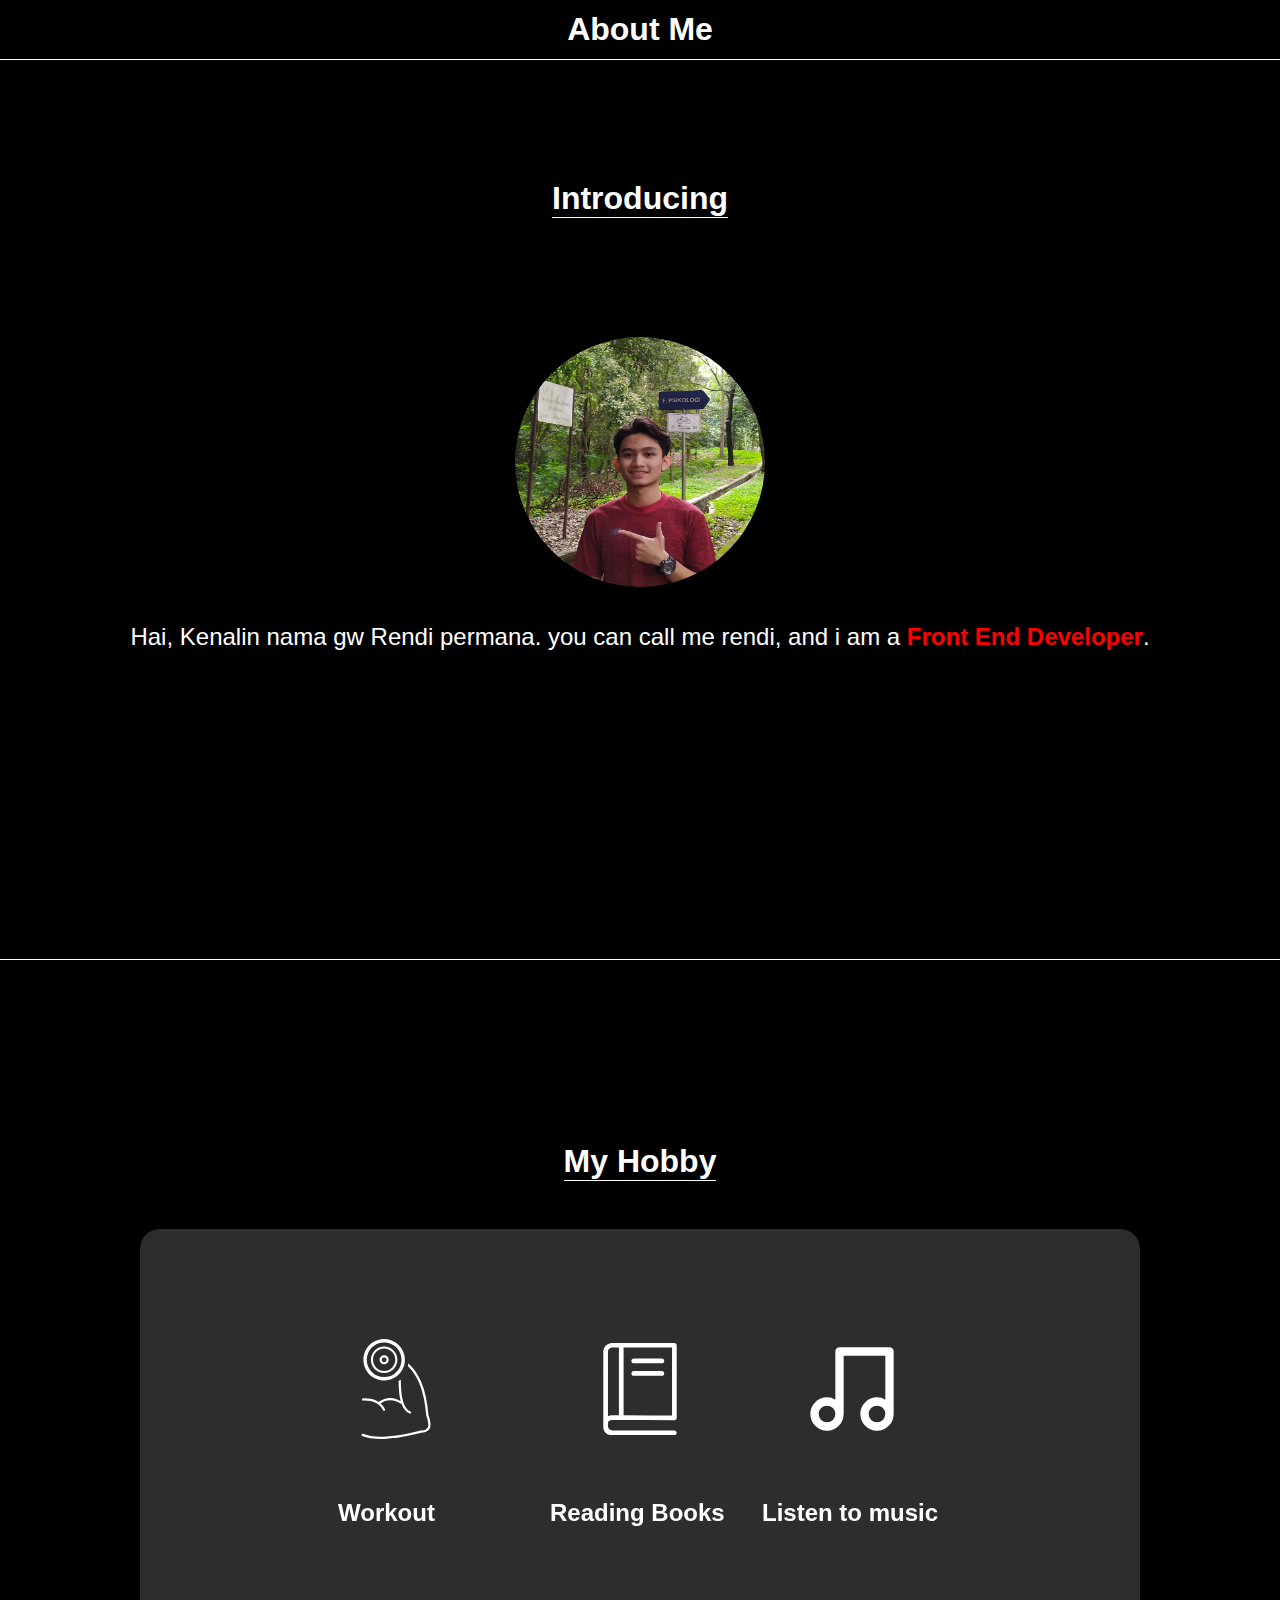
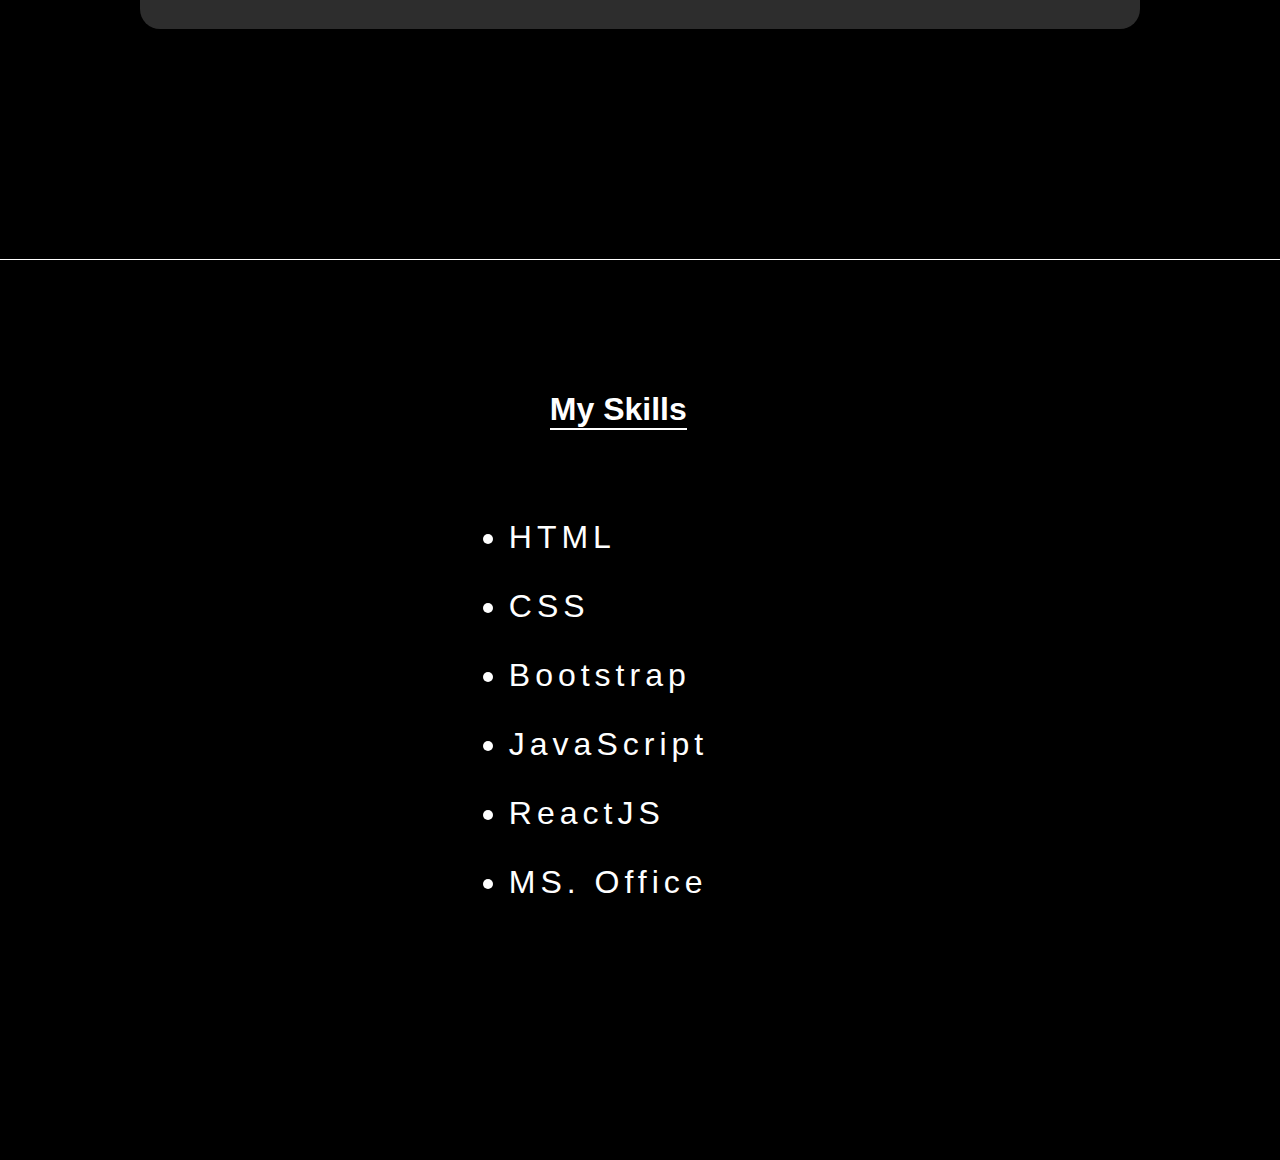
==== commit 85dd16d4: "menambah skills" ====
--- a/konten/about.html
+++ b/konten/about.html
@@ -98,7 +98,17 @@
 
     <section>
       <div class="my-skills">
-        <h1>COMING SOON</h1>
+        <div class="judul">
+          <h1>My Skills</h1>
+        </div>
+        <ul>
+          <li>HTML</li>
+          <li>CSS</li>
+          <li>Bootstrap</li>
+          <li>JavaScript</li>
+          <li>ReactJS</li>
+          <li>MS. Office</li>
+        </ul>
       </div>
     </section>
   </body>
--- a/konten/konten.css/about.css
+++ b/konten/konten.css/about.css
@@ -141,6 +141,28 @@
   align-items: center;
   color: #fff;
 }
+
+section .my-skills .judul {
+  position: relative;
+  bottom: 300px;
+  left: 110px;
+  border-bottom: 1px solid;
+}
+
+section .my-skills .judul h1 {
+  font-size: 2rem;
+  font-weight: bold;
+  border-bottom: 1px solid #fff;
+}
+
+section .my-skills ul li {
+  position: relative;
+  right: 100px;
+  margin: 2rem;
+  font-size: 2rem;
+  letter-spacing: 5px;
+}
+
 /* skill end */
 
 /* media kueri */
@@ -162,9 +184,10 @@
 
   /* hobby start */
   section .hobby h1 {
+    position: relative;
+    margin-bottom: 3.5rem;
     font-size: 2rem;
     font-weight: bold;
-    margin-bottom: 2rem;
   }
 
   section .hobby .box-hobby {
@@ -195,4 +218,17 @@
     margin-top: 2rem;
   }
   /* hobby end */
-}
+
+  /* my skills start */
+  @media (max-width: 768px) {
+    html {
+      font-size: 75%;
+    }
+
+    section .judul {
+      position: absolute;
+      right: 500px;
+    }
+  }
+  /* my skills end */
+}
